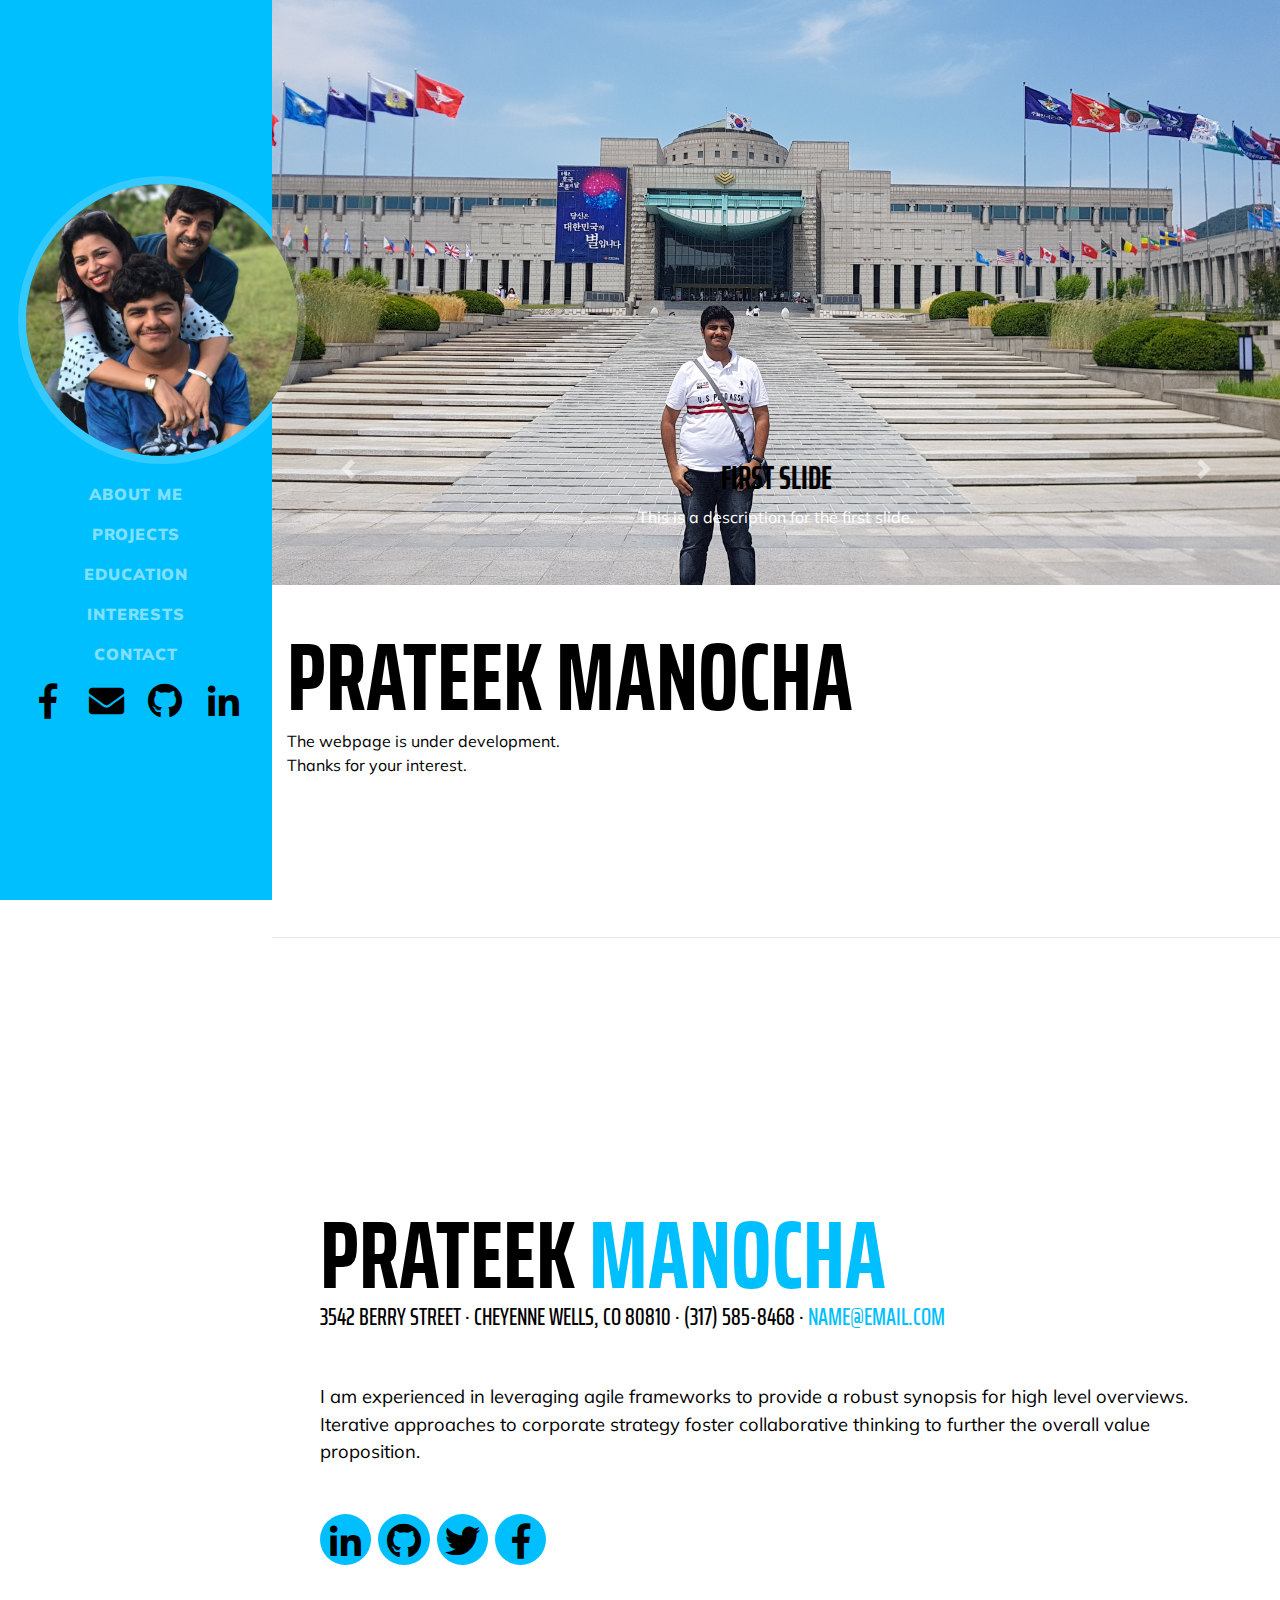
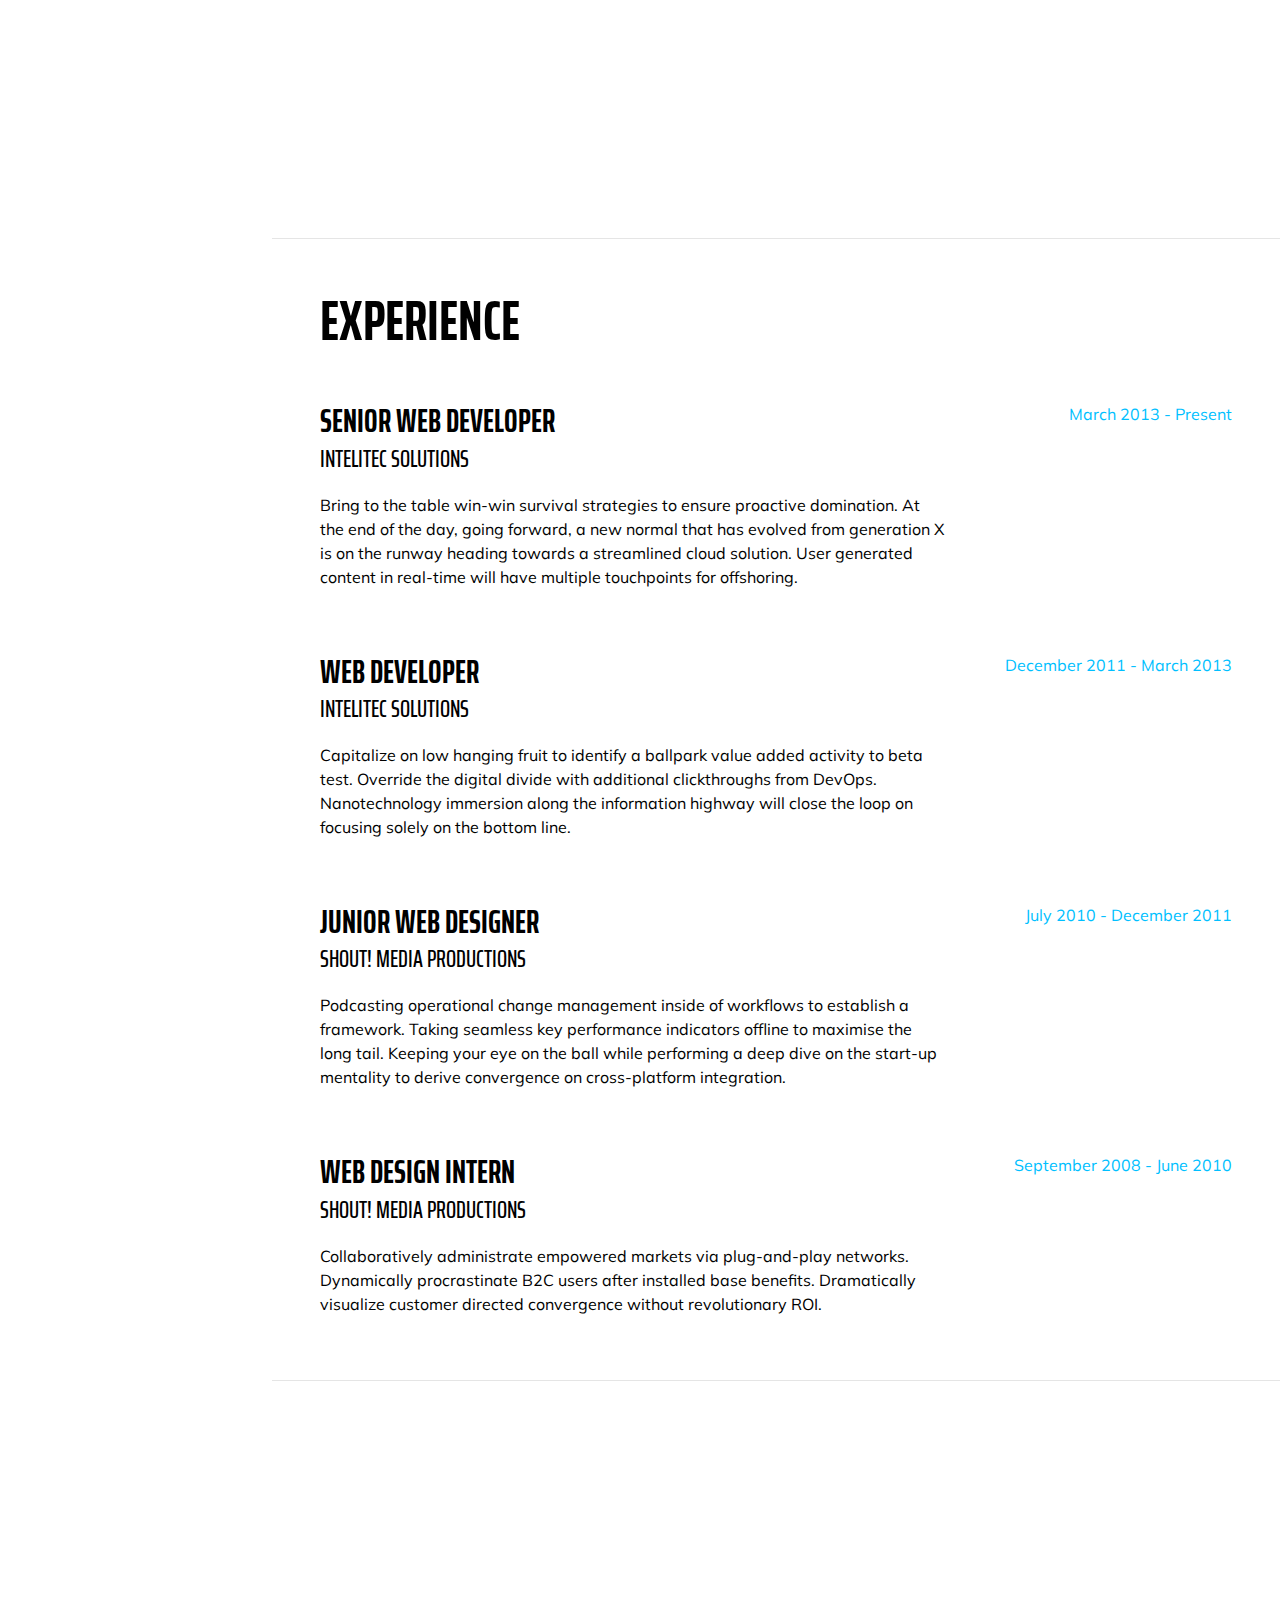
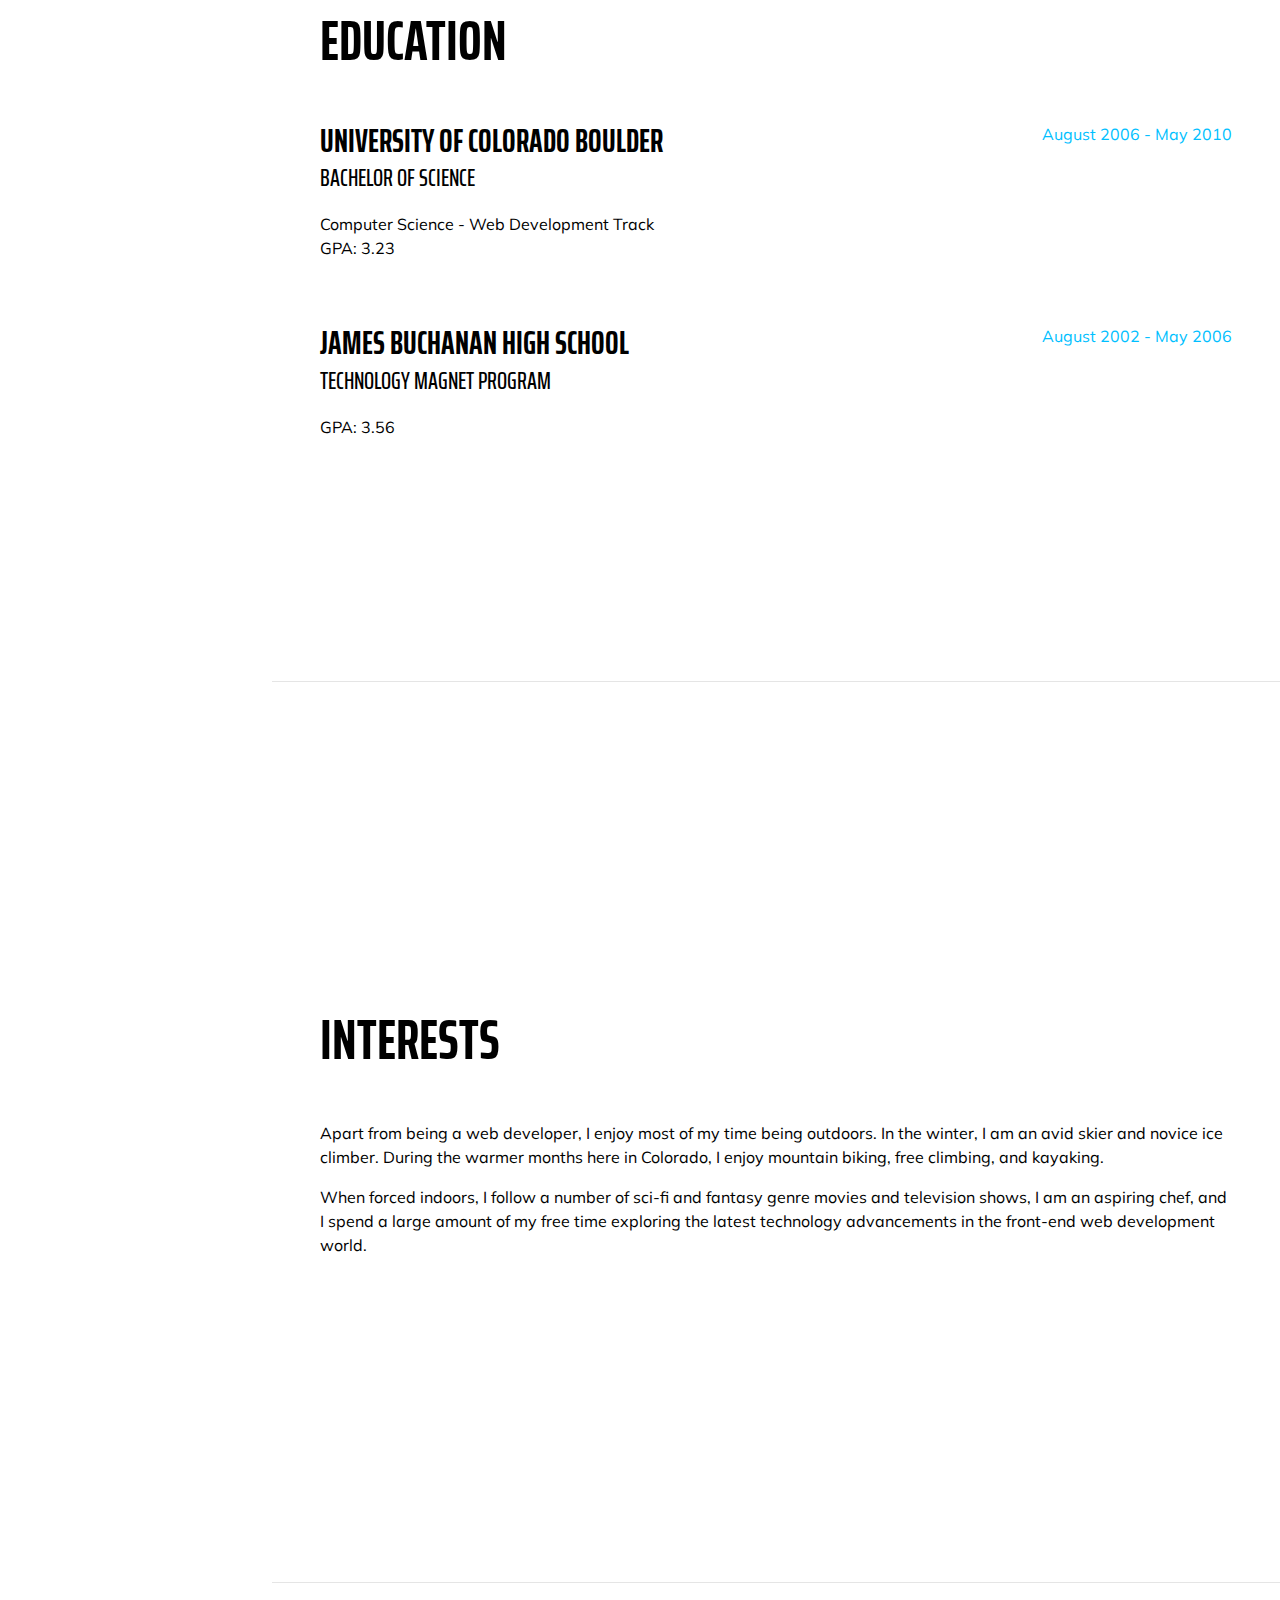
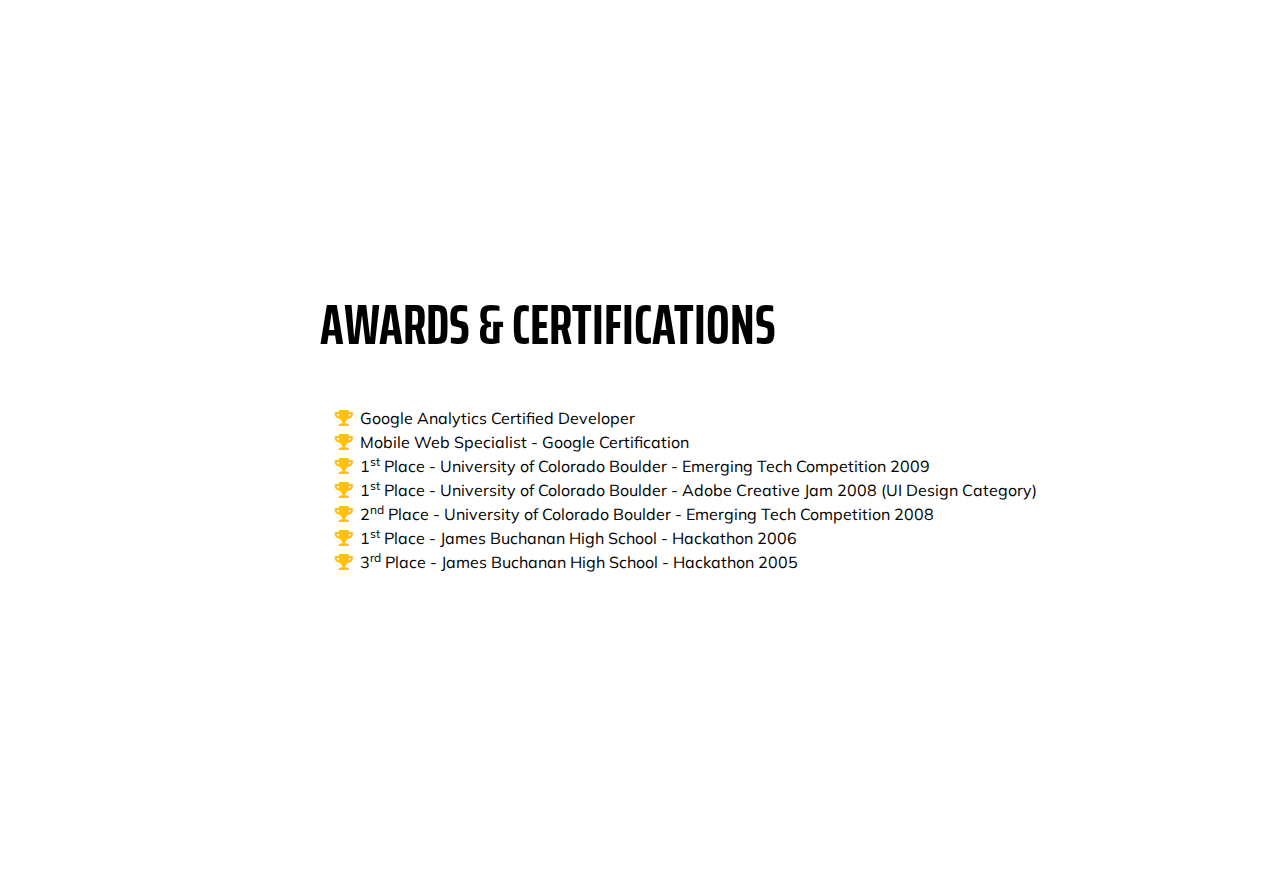
==== index.html @ fa933c7a "past work" ====
<!DOCTYPE html>
<html lang="en">

  <head>

    <meta charset="utf-8">
    <meta name="viewport" content="width=device-width, initial-scale=1, shrink-to-fit=no">
    <meta name="description" content="">
    <meta name="author" content="">

    <title>Prateek Manocha</title>

    <!-- Bootstrap core CSS -->
    <link href="vendor/bootstrap/css/bootstrap.min.css" rel="stylesheet">

    <!-- favicon -->
    <link rel="shotcut icon" href="images/icons/p.png">

    <!-- Custom fonts for this template -->
    <link href="https://fonts.googleapis.com/css?family=Saira+Extra+Condensed:500,700" rel="stylesheet">
    <link href="https://fonts.googleapis.com/css?family=Muli:400,400i,800,800i" rel="stylesheet">
    <link href="vendor/fontawesome-free/css/all.min.css" rel="stylesheet">

    <!-- Custom styles for this template -->
    <link href="css/resume.css" rel="stylesheet">

  </head>

  <body>

    <nav class="navbar navbar-expand-lg navbar-dark bg-primary fixed-top" id="sideNav">
      <a class="navbar-brand js-scroll-trigger" href="#top">
        <span class="d-block d-lg-none">PRATEEK MANOCHA</span>
        <span class="d-none d-lg-block">
          <img class="img-fluid img-profile rounded-circle mx-auto mb-2" src="images/profile.jpg" alt="">
        </span>
      </a>
      <button class="navbar-toggler" type="button" data-toggle="collapse" data-target="#navbarSupportedContent" aria-controls="navbarSupportedContent" aria-expanded="false" aria-label="Toggle navigation">
        <span class="navbar-toggler-icon"></span>
      </button>
      <div class="collapse navbar-collapse" id="navbarSupportedContent">
        <ul class="navbar-nav">
          <li class="nav-item">
            <a class="nav-link js-scroll-trigger" href="#about">About Me</a>
          </li>
          <li class="nav-item">
            <a class="nav-link js-scroll-trigger" href="#projects">Projects</a>
          </li>
          <li class="nav-item">
            <a class="nav-link js-scroll-trigger" href="#education">Education</a>
          </li>
          <li class="nav-item">
            <a class="nav-link js-scroll-trigger" href="#interests">Interests</a>
          </li>
          <li class="nav-item">
            <a class="nav-link js-scroll-trigger" href="#contact">Contact</a>
          </li>
          <div class="social-icons">
            <a href="#">
              <i class="fab fa-facebook-f"></i>
            </a>
            <a href="#">
              <i class="fa fa-envelope"></i>
            </a>
            <a href="#">
              <i class="fab fa-github"></i>
            </a>
            <a href="#">
              <i class="fab fa-linkedin-in"></i>
            </a>
          </div>
        </ul>
      </div>
    </nav>

    <div class="container-fluid p-0">

      <div id="top" class="carousel slide" data-ride="carousel" data-interval="3000">
        <ol class="carousel-indicators">
          <li data-target="#top" data-slide-to="0" class="active"></li>
          <li data-target="#top" data-slide-to="1"></li>
          <li data-target="#top" data-slide-to="2"></li>
          <li data-target="#top" data-slide-to="3"></li>
          <li data-target="#top" data-slide-to="4"></li>
        </ol>
        <div class="carousel-inner" role="listbox">
          <!-- Slide One - Set the background image for this slide in the line below -->
          <div class="carousel-item active" style="background-image: url(images/im7.jpg)">
            <div class="carousel-caption d-none d-md-block">
              <h3>First Slide</h3>
              <p>This is a description for the first slide.</p>
            </div>
          </div>
          <!-- Slide Two - Set the background image for this slide in the line below -->
          <div class="carousel-item" style="background-image: url(images/im4.jpg)">
            <div class="carousel-caption d-none d-md-block">
              <h3>Second Slide</h3>
              <p>This is a description for the second slide.</p>
            </div>
          </div>

          <!-- Slide three - Set the background image for this slide in the line below -->
          <div class="carousel-item" style="background-image: url(images/im1.jpg)">
            <div class="carousel-caption d-none d-md-block">
              <h3>lol Slide</h3>
              <p>This is a description for the lol slide.</p>
            </div>
          </div>
          <!-- Slide three - Set the background image for this slide in the line below -->
          <div class="carousel-item" style="background-image: url(images/im3.jpg)">
            <div class="carousel-caption d-none d-md-block">
              <h3>lol Slide</h3>
              <p>This is a description for the lol slide.</p>
            </div>
          </div>
          <!-- Slide three - Set the background image for this slide in the line below -->
          <div class="carousel-item" style="background-image: url(images/im2.jpg)">
            <div class="carousel-caption d-none d-md-block">
              <h3>lol Slide</h3>
              <p>This is a description for the lol slide.</p>
            </div>
          </div>
        </div>
        <a class="carousel-control-prev" href="#top" role="button" data-slide="prev">
          <span class="carousel-control-prev-icon" aria-hidden="true"></span>
          <span class="sr-only">Previous</span>
        </a>
        <a class="carousel-control-next" href="#top" role="button" data-slide="next">
          <span class="carousel-control-next-icon" aria-hidden="true"></span>
          <span class="sr-only">Next</span>
        </a>
        <section class="py-5">
          <div class="container">
            <h1>Prateek Manocha</h1>
            <p>The webpage is under development.<br /> Thanks for your interest.<br />
              <br />
              <br />
              <br />
              <br />
            </p>
          </div>
        </section>
      </div>

      <hr class="m-0">

      <section class="resume-section p-3 p-lg-5 d-flex d-column" id="about">
        <div class="my-auto">
          <h1 class="mb-0">Prateek
            <span class="text-primary">Manocha</span>
          </h1>
          <div class="subheading mb-5">3542 Berry Street · Cheyenne Wells, CO 80810 · (317) 585-8468 ·
            <a href="mailto:name@email.com">name@email.com</a>
          </div>
          <p class="lead mb-5">I am experienced in leveraging agile frameworks to provide a robust synopsis for high level overviews. Iterative approaches to corporate strategy foster collaborative thinking to further the overall value proposition.</p>
          <div class="social-icons">
            <a href="#">
              <i class="fab fa-linkedin-in"></i>
            </a>
            <a href="#">
              <i class="fab fa-github"></i>
            </a>
            <a href="#">
              <i class="fab fa-twitter"></i>
            </a>
            <a href="#">
              <i class="fab fa-facebook-f"></i>
            </a>
          </div>
        </div>
      </section>

      <hr class="m-0">

      <section class="resume-section p-3 p-lg-5 d-flex flex-column" id="projects">
        <div class="my-auto">
          <h2 class="mb-5">Experience</h2>

          <div class="resume-item d-flex flex-column flex-md-row mb-5">
            <div class="resume-content mr-auto">
              <h3 class="mb-0">Senior Web Developer</h3>
              <div class="subheading mb-3">Intelitec Solutions</div>
              <p>Bring to the table win-win survival strategies to ensure proactive domination. At the end of the day, going forward, a new normal that has evolved from generation X is on the runway heading towards a streamlined cloud solution. User generated content in real-time will have multiple touchpoints for offshoring.</p>
            </div>
            <div class="resume-date text-md-right">
              <span class="text-primary">March 2013 - Present</span>
            </div>
          </div>

          <div class="resume-item d-flex flex-column flex-md-row mb-5">
            <div class="resume-content mr-auto">
              <h3 class="mb-0">Web Developer</h3>
              <div class="subheading mb-3">Intelitec Solutions</div>
              <p>Capitalize on low hanging fruit to identify a ballpark value added activity to beta test. Override the digital divide with additional clickthroughs from DevOps. Nanotechnology immersion along the information highway will close the loop on focusing solely on the bottom line.</p>
            </div>
            <div class="resume-date text-md-right">
              <span class="text-primary">December 2011 - March 2013</span>
            </div>
          </div>

          <div class="resume-item d-flex flex-column flex-md-row mb-5">
            <div class="resume-content mr-auto">
              <h3 class="mb-0">Junior Web Designer</h3>
              <div class="subheading mb-3">Shout! Media Productions</div>
              <p>Podcasting operational change management inside of workflows to establish a framework. Taking seamless key performance indicators offline to maximise the long tail. Keeping your eye on the ball while performing a deep dive on the start-up mentality to derive convergence on cross-platform integration.</p>
            </div>
            <div class="resume-date text-md-right">
              <span class="text-primary">July 2010 - December 2011</span>
            </div>
          </div>

          <div class="resume-item d-flex flex-column flex-md-row">
            <div class="resume-content mr-auto">
              <h3 class="mb-0">Web Design Intern</h3>
              <div class="subheading mb-3">Shout! Media Productions</div>
              <p>Collaboratively administrate empowered markets via plug-and-play networks. Dynamically procrastinate B2C users after installed base benefits. Dramatically visualize customer directed convergence without revolutionary ROI.</p>
            </div>
            <div class="resume-date text-md-right">
              <span class="text-primary">September 2008 - June 2010</span>
            </div>
          </div>

        </div>

      </section>

      <hr class="m-0">

      <section class="resume-section p-3 p-lg-5 d-flex flex-column" id="education">
        <div class="my-auto">
          <h2 class="mb-5">Education</h2>

          <div class="resume-item d-flex flex-column flex-md-row mb-5">
            <div class="resume-content mr-auto">
              <h3 class="mb-0">University of Colorado Boulder</h3>
              <div class="subheading mb-3">Bachelor of Science</div>
              <div>Computer Science - Web Development Track</div>
              <p>GPA: 3.23</p>
            </div>
            <div class="resume-date text-md-right">
              <span class="text-primary">August 2006 - May 2010</span>
            </div>
          </div>

          <div class="resume-item d-flex flex-column flex-md-row">
            <div class="resume-content mr-auto">
              <h3 class="mb-0">James Buchanan High School</h3>
              <div class="subheading mb-3">Technology Magnet Program</div>
              <p>GPA: 3.56</p>
            </div>
            <div class="resume-date text-md-right">
              <span class="text-primary">August 2002 - May 2006</span>
            </div>
          </div>

        </div>
      </section>

      <hr class="m-0">

      <section class="resume-section p-3 p-lg-5 d-flex flex-column" id="interests">
        <div class="my-auto">
          <h2 class="mb-5">Interests</h2>
          <p>Apart from being a web developer, I enjoy most of my time being outdoors. In the winter, I am an avid skier and novice ice climber. During the warmer months here in Colorado, I enjoy mountain biking, free climbing, and kayaking.</p>
          <p class="mb-0">When forced indoors, I follow a number of sci-fi and fantasy genre movies and television shows, I am an aspiring chef, and I spend a large amount of my free time exploring the latest technology advancements in the front-end web development world.</p>
        </div>
      </section>

      <hr class="m-0">

      <section class="resume-section p-3 p-lg-5 d-flex flex-column" id="contact">
        <div class="my-auto">
          <h2 class="mb-5">Awards &amp; Certifications</h2>
          <ul class="fa-ul mb-0">
            <li>
              <i class="fa-li fa fa-trophy text-warning"></i>
              Google Analytics Certified Developer</li>
            <li>
              <i class="fa-li fa fa-trophy text-warning"></i>
              Mobile Web Specialist - Google Certification</li>
            <li>
              <i class="fa-li fa fa-trophy text-warning"></i>
              1<sup>st</sup>
              Place - University of Colorado Boulder - Emerging Tech Competition 2009</li>
            <li>
              <i class="fa-li fa fa-trophy text-warning"></i>
              1<sup>st</sup>
              Place - University of Colorado Boulder - Adobe Creative Jam 2008 (UI Design Category)</li>
            <li>
              <i class="fa-li fa fa-trophy text-warning"></i>
              2<sup>nd</sup>
              Place - University of Colorado Boulder - Emerging Tech Competition 2008</li>
            <li>
              <i class="fa-li fa fa-trophy text-warning"></i>
              1<sup>st</sup>
              Place - James Buchanan High School - Hackathon 2006</li>
            <li>
              <i class="fa-li fa fa-trophy text-warning"></i>
              3<sup>rd</sup>
              Place - James Buchanan High School - Hackathon 2005</li>
          </ul>
        </div>
      </section>

    </div>

    <!-- Bootstrap core JavaScript -->
    <script src="vendor/jquery/jquery.min.js"></script>
    <script src="vendor/bootstrap/js/bootstrap.bundle.min.js"></script>

    <!-- Plugin JavaScript -->
    <script src="vendor/jquery-easing/jquery.easing.min.js"></script>

    <!-- Custom scripts for this template -->
    <script src="js/resume.min.js"></script>

  </body>

</html>
---- vendor/fontawesome-free/css/all.min.css ----
/*!
 * Font Awesome Free 5.3.1 by @fontawesome - https://fontawesome.com
 * License - https://fontawesome.com/license/free (Icons: CC BY 4.0, Fonts: SIL OFL 1.1, Code: MIT License)
 */
.fa,.fab,.fal,.far,.fas{-moz-osx-font-smoothing:grayscale;-webkit-font-smoothing:antialiased;display:inline-block;font-style:normal;font-variant:normal;text-rendering:auto;line-height:1}.fa-lg{font-size:1.33333em;line-height:.75em;vertical-align:-.0667em}.fa-xs{font-size:.75em}.fa-sm{font-size:.875em}.fa-1x{font-size:1em}.fa-2x{font-size:2em}.fa-3x{font-size:3em}.fa-4x{font-size:4em}.fa-5x{font-size:5em}.fa-6x{font-size:6em}.fa-7x{font-size:7em}.fa-8x{font-size:8em}.fa-9x{font-size:9em}.fa-10x{font-size:10em}.fa-fw{text-align:center;width:1.25em}.fa-ul{list-style-type:none;margin-left:2.5em;padding-left:0}.fa-ul>li{position:relative}.fa-li{left:-2em;position:absolute;text-align:center;width:2em;line-height:inherit}.fa-border{border:.08em solid #eee;border-radius:.1em;padding:.2em .25em .15em}.fa-pull-left{float:left}.fa-pull-right{float:right}.fa.fa-pull-left,.fab.fa-pull-left,.fal.fa-pull-left,.far.fa-pull-left,.fas.fa-pull-left{margin-right:.3em}.fa.fa-pull-right,.fab.fa-pull-right,.fal.fa-pull-right,.far.fa-pull-right,.fas.fa-pull-right{margin-left:.3em}.fa-spin{animation:fa-spin 2s infinite linear}.fa-pulse{animation:fa-spin 1s infinite steps(8)}@keyframes fa-spin{0%{transform:rotate(0deg)}to{transform:rotate(1turn)}}.fa-rotate-90{-ms-filter:"progid:DXImageTransform.Microsoft.BasicImage(rotation=1)";transform:rotate(90deg)}.fa-rotate-180{-ms-filter:"progid:DXImageTransform.Microsoft.BasicImage(rotation=2)";transform:rotate(180deg)}.fa-rotate-270{-ms-filter:"progid:DXImageTransform.Microsoft.BasicImage(rotation=3)";transform:rotate(270deg)}.fa-flip-horizontal{-ms-filter:"progid:DXImageTransform.Microsoft.BasicImage(rotation=0, mirror=1)";transform:scaleX(-1)}.fa-flip-vertical{transform:scaleY(-1)}.fa-flip-horizontal.fa-flip-vertical,.fa-flip-vertical{-ms-filter:"progid:DXImageTransform.Microsoft.BasicImage(rotation=2, mirror=1)"}.fa-flip-horizontal.fa-flip-vertical{transform:scale(-1)}:root .fa-flip-horizontal,:root .fa-flip-vertical,:root .fa-rotate-90,:root .fa-rotate-180,:root .fa-rotate-270{-webkit-filter:none;filter:none}.fa-stack{display:inline-block;height:2em;line-height:2em;position:relative;vertical-align:middle;width:2em}.fa-stack-1x,.fa-stack-2x{left:0;position:absolute;text-align:center;width:100%}.fa-stack-1x{line-height:inherit}.fa-stack-2x{font-size:2em}.fa-inverse{color:#fff}.fa-500px:before{content:"\f26e"}.fa-accessible-icon:before{content:"\f368"}.fa-accusoft:before{content:"\f369"}.fa-ad:before{content:"\f641"}.fa-address-book:before{content:"\f2b9"}.fa-address-card:before{content:"\f2bb"}.fa-adjust:before{content:"\f042"}.fa-adn:before{content:"\f170"}.fa-adversal:before{content:"\f36a"}.fa-affiliatetheme:before{content:"\f36b"}.fa-air-freshener:before{content:"\f5d0"}.fa-algolia:before{content:"\f36c"}.fa-align-center:before{content:"\f037"}.fa-align-justify:before{content:"\f039"}.fa-align-left:before{content:"\f036"}.fa-align-right:before{content:"\f038"}.fa-alipay:before{content:"\f642"}.fa-allergies:before{content:"\f461"}.fa-amazon:before{content:"\f270"}.fa-amazon-pay:before{content:"\f42c"}.fa-ambulance:before{content:"\f0f9"}.fa-american-sign-language-interpreting:before{content:"\f2a3"}.fa-amilia:before{content:"\f36d"}.fa-anchor:before{content:"\f13d"}.fa-android:before{content:"\f17b"}.fa-angellist:before{content:"\f209"}.fa-angle-double-down:before{content:"\f103"}.fa-angle-double-left:before{content:"\f100"}.fa-angle-double-right:before{content:"\f101"}.fa-angle-double-up:before{content:"\f102"}.fa-angle-down:before{content:"\f107"}.fa-angle-left:before{content:"\f104"}.fa-angle-right:before{content:"\f105"}.fa-angle-up:before{content:"\f106"}.fa-angry:before{content:"\f556"}.fa-angrycreative:before{content:"\f36e"}.fa-angular:before{content:"\f420"}.fa-ankh:before{content:"\f644"}.fa-app-store:before{content:"\f36f"}.fa-app-store-ios:before{content:"\f370"}.fa-apper:before{content:"\f371"}.fa-apple:before{content:"\f179"}.fa-apple-alt:before{content:"\f5d1"}.fa-apple-pay:before{content:"\f415"}.fa-archive:before{content:"\f187"}.fa-archway:before{content:"\f557"}.fa-arrow-alt-circle-down:before{content:"\f358"}.fa-arrow-alt-circle-left:before{content:"\f359"}.fa-arrow-alt-circle-right:before{content:"\f35a"}.fa-arrow-alt-circle-up:before{content:"\f35b"}.fa-arrow-circle-down:before{content:"\f0ab"}.fa-arrow-circle-left:before{content:"\f0a8"}.fa-arrow-circle-right:before{content:"\f0a9"}.fa-arrow-circle-up:before{content:"\f0aa"}.fa-arrow-down:before{content:"\f063"}.fa-arrow-left:before{content:"\f060"}.fa-arrow-right:before{content:"\f061"}.fa-arrow-up:before{content:"\f062"}.fa-arrows-alt:before{content:"\f0b2"}.fa-arrows-alt-h:before{content:"\f337"}.fa-arrows-alt-v:before{content:"\f338"}.fa-assistive-listening-systems:before{content:"\f2a2"}.fa-asterisk:before{content:"\f069"}.fa-asymmetrik:before{content:"\f372"}.fa-at:before{content:"\f1fa"}.fa-atlas:before{content:"\f558"}.fa-atom:before{content:"\f5d2"}.fa-audible:before{content:"\f373"}.fa-audio-description:before{content:"\f29e"}.fa-autoprefixer:before{content:"\f41c"}.fa-avianex:before{content:"\f374"}.fa-aviato:before{content:"\f421"}.fa-award:before{content:"\f559"}.fa-aws:before{content:"\f375"}.fa-backspace:before{content:"\f55a"}.fa-backward:before{content:"\f04a"}.fa-balance-scale:before{content:"\f24e"}.fa-ban:before{content:"\f05e"}.fa-band-aid:before{content:"\f462"}.fa-bandcamp:before{content:"\f2d5"}.fa-barcode:before{content:"\f02a"}.fa-bars:before{content:"\f0c9"}.fa-baseball-ball:before{content:"\f433"}.fa-basketball-ball:before{content:"\f434"}.fa-bath:before{content:"\f2cd"}.fa-battery-empty:before{content:"\f244"}.fa-battery-full:before{content:"\f240"}.fa-battery-half:before{content:"\f242"}.fa-battery-quarter:before{content:"\f243"}.fa-battery-three-quarters:before{content:"\f241"}.fa-bed:before{content:"\f236"}.fa-beer:before{content:"\f0fc"}.fa-behance:before{content:"\f1b4"}.fa-behance-square:before{content:"\f1b5"}.fa-bell:before{content:"\f0f3"}.fa-bell-slash:before{content:"\f1f6"}.fa-bezier-curve:before{content:"\f55b"}.fa-bible:before{content:"\f647"}.fa-bicycle:before{content:"\f206"}.fa-bimobject:before{content:"\f378"}.fa-binoculars:before{content:"\f1e5"}.fa-birthday-cake:before{content:"\f1fd"}.fa-bitbucket:before{content:"\f171"}.fa-bitcoin:before{content:"\f379"}.fa-bity:before{content:"\f37a"}.fa-black-tie:before{content:"\f27e"}.fa-blackberry:before{content:"\f37b"}.fa-blender:before{content:"\f517"}.fa-blind:before{content:"\f29d"}.fa-blogger:before{content:"\f37c"}.fa-blogger-b:before{content:"\f37d"}.fa-bluetooth:before{content:"\f293"}.fa-bluetooth-b:before{content:"\f294"}.fa-bold:before{content:"\f032"}.fa-bolt:before{content:"\f0e7"}.fa-bomb:before{content:"\f1e2"}.fa-bone:before{content:"\f5d7"}.fa-bong:before{content:"\f55c"}.fa-book:before{content:"\f02d"}.fa-book-open:before{content:"\f518"}.fa-book-reader:before{content:"\f5da"}.fa-bookmark:before{content:"\f02e"}.fa-bowling-ball:before{content:"\f436"}.fa-box:before{content:"\f466"}.fa-box-open:before{content:"\f49e"}.fa-boxes:before{content:"\f468"}.fa-braille:before{content:"\f2a1"}.fa-brain:before{content:"\f5dc"}.fa-briefcase:before{content:"\f0b1"}.fa-briefcase-medical:before{content:"\f469"}.fa-broadcast-tower:before{content:"\f519"}.fa-broom:before{content:"\f51a"}.fa-brush:before{content:"\f55d"}.fa-btc:before{content:"\f15a"}.fa-bug:before{content:"\f188"}.fa-building:before{content:"\f1ad"}.fa-bullhorn:before{content:"\f0a1"}.fa-bullseye:before{content:"\f140"}.fa-burn:before{content:"\f46a"}.fa-buromobelexperte:before{content:"\f37f"}.fa-bus:before{content:"\f207"}.fa-bus-alt:before{content:"\f55e"}.fa-business-time:before{content:"\f64a"}.fa-buysellads:before{content:"\f20d"}.fa-calculator:before{content:"\f1ec"}.fa-calendar:before{content:"\f133"}.fa-calendar-alt:before{content:"\f073"}.fa-calendar-check:before{content:"\f274"}.fa-calendar-minus:before{content:"\f272"}.fa-calendar-plus:before{content:"\f271"}.fa-calendar-times:before{content:"\f273"}.fa-camera:before{content:"\f030"}.fa-camera-retro:before{content:"\f083"}.fa-cannabis:before{content:"\f55f"}.fa-capsules:before{content:"\f46b"}.fa-car:before{content:"\f1b9"}.fa-car-alt:before{content:"\f5de"}.fa-car-battery:before{content:"\f5df"}.fa-car-crash:before{content:"\f5e1"}.fa-car-side:before{content:"\f5e4"}.fa-caret-down:before{content:"\f0d7"}.fa-caret-left:before{content:"\f0d9"}.fa-caret-right:before{content:"\f0da"}.fa-caret-square-down:before{content:"\f150"}.fa-caret-square-left:before{content:"\f191"}.fa-caret-square-right:before{content:"\f152"}.fa-caret-square-up:before{content:"\f151"}.fa-caret-up:before{content:"\f0d8"}.fa-cart-arrow-down:before{content:"\f218"}.fa-cart-plus:before{content:"\f217"}.fa-cc-amazon-pay:before{content:"\f42d"}.fa-cc-amex:before{content:"\f1f3"}.fa-cc-apple-pay:before{content:"\f416"}.fa-cc-diners-club:before{content:"\f24c"}.fa-cc-discover:before{content:"\f1f2"}.fa-cc-jcb:before{content:"\f24b"}.fa-cc-mastercard:before{content:"\f1f1"}.fa-cc-paypal:before{content:"\f1f4"}.fa-cc-stripe:before{content:"\f1f5"}.fa-cc-visa:before{content:"\f1f0"}.fa-centercode:before{content:"\f380"}.fa-certificate:before{content:"\f0a3"}.fa-chalkboard:before{content:"\f51b"}.fa-chalkboard-teacher:before{content:"\f51c"}.fa-charging-station:before{content:"\f5e7"}.fa-chart-area:before{content:"\f1fe"}.fa-chart-bar:before{content:"\f080"}.fa-chart-line:before{content:"\f201"}.fa-chart-pie:before{content:"\f200"}.fa-check:before{content:"\f00c"}.fa-check-circle:before{content:"\f058"}.fa-check-double:before{content:"\f560"}.fa-check-square:before{content:"\f14a"}.fa-chess:before{content:"\f439"}.fa-chess-bishop:before{content:"\f43a"}.fa-chess-board:before{content:"\f43c"}.fa-chess-king:before{content:"\f43f"}.fa-chess-knight:before{content:"\f441"}.fa-chess-pawn:before{content:"\f443"}.fa-chess-queen:before{content:"\f445"}.fa-chess-rook:before{content:"\f447"}.fa-chevron-circle-down:before{content:"\f13a"}.fa-chevron-circle-left:before{content:"\f137"}.fa-chevron-circle-right:before{content:"\f138"}.fa-chevron-circle-up:before{content:"\f139"}.fa-chevron-down:before{content:"\f078"}.fa-chevron-left:before{content:"\f053"}.fa-chevron-right:before{content:"\f054"}.fa-chevron-up:before{content:"\f077"}.fa-child:before{content:"\f1ae"}.fa-chrome:before{content:"\f268"}.fa-church:before{content:"\f51d"}.fa-circle:before{content:"\f111"}.fa-circle-notch:before{content:"\f1ce"}.fa-city:before{content:"\f64f"}.fa-clipboard:before{content:"\f328"}.fa-clipboard-check:before{content:"\f46c"}.fa-clipboard-list:before{content:"\f46d"}.fa-clock:before{content:"\f017"}.fa-clone:before{content:"\f24d"}.fa-closed-captioning:before{content:"\f20a"}.fa-cloud:before{content:"\f0c2"}.fa-cloud-download-alt:before{content:"\f381"}.fa-cloud-upload-alt:before{content:"\f382"}.fa-cloudscale:before{content:"\f383"}.fa-cloudsmith:before{content:"\f384"}.fa-cloudversify:before{content:"\f385"}.fa-cocktail:before{content:"\f561"}.fa-code:before{content:"\f121"}.fa-code-branch:before{content:"\f126"}.fa-codepen:before{content:"\f1cb"}.fa-codiepie:before{content:"\f284"}.fa-coffee:before{content:"\f0f4"}.fa-cog:before{content:"\f013"}.fa-cogs:before{content:"\f085"}.fa-coins:before{content:"\f51e"}.fa-columns:before{content:"\f0db"}.fa-comment:before{content:"\f075"}.fa-comment-alt:before{content:"\f27a"}.fa-comment-dollar:before{content:"\f651"}.fa-comment-dots:before{content:"\f4ad"}.fa-comment-slash:before{content:"\f4b3"}.fa-comments:before{content:"\f086"}.fa-comments-dollar:before{content:"\f653"}.fa-compact-disc:before{content:"\f51f"}.fa-compass:before{content:"\f14e"}.fa-compress:before{content:"\f066"}.fa-concierge-bell:before{content:"\f562"}.fa-connectdevelop:before{content:"\f20e"}.fa-contao:before{content:"\f26d"}.fa-cookie:before{content:"\f563"}.fa-cookie-bite:before{content:"\f564"}.fa-copy:before{content:"\f0c5"}.fa-copyright:before{content:"\f1f9"}.fa-couch:before{content:"\f4b8"}.fa-cpanel:before{content:"\f388"}.fa-creative-commons:before{content:"\f25e"}.fa-creative-commons-by:before{content:"\f4e7"}.fa-creative-commons-nc:before{content:"\f4e8"}.fa-creative-commons-nc-eu:before{content:"\f4e9"}.fa-creative-commons-nc-jp:before{content:"\f4ea"}.fa-creative-commons-nd:before{content:"\f4eb"}.fa-creative-commons-pd:before{content:"\f4ec"}.fa-creative-commons-pd-alt:before{content:"\f4ed"}.fa-creative-commons-remix:before{content:"\f4ee"}.fa-creative-commons-sa:before{content:"\f4ef"}.fa-creative-commons-sampling:before{content:"\f4f0"}.fa-creative-commons-sampling-plus:before{content:"\f4f1"}.fa-creative-commons-share:before{content:"\f4f2"}.fa-credit-card:before{content:"\f09d"}.fa-crop:before{content:"\f125"}.fa-crop-alt:before{content:"\f565"}.fa-cross:before{content:"\f654"}.fa-crosshairs:before{content:"\f05b"}.fa-crow:before{content:"\f520"}.fa-crown:before{content:"\f521"}.fa-css3:before{content:"\f13c"}.fa-css3-alt:before{content:"\f38b"}.fa-cube:before{content:"\f1b2"}.fa-cubes:before{content:"\f1b3"}.fa-cut:before{content:"\f0c4"}.fa-cuttlefish:before{content:"\f38c"}.fa-d-and-d:before{content:"\f38d"}.fa-dashcube:before{content:"\f210"}.fa-database:before{content:"\f1c0"}.fa-deaf:before{content:"\f2a4"}.fa-delicious:before{content:"\f1a5"}.fa-deploydog:before{content:"\f38e"}.fa-deskpro:before{content:"\f38f"}.fa-desktop:before{content:"\f108"}.fa-deviantart:before{content:"\f1bd"}.fa-dharmachakra:before{content:"\f655"}.fa-diagnoses:before{content:"\f470"}.fa-dice:before{content:"\f522"}.fa-dice-five:before{content:"\f523"}.fa-dice-four:before{content:"\f524"}.fa-dice-one:before{content:"\f525"}.fa-dice-six:before{content:"\f526"}.fa-dice-three:before{content:"\f527"}.fa-dice-two:before{content:"\f528"}.fa-digg:before{content:"\f1a6"}.fa-digital-ocean:before{content:"\f391"}.fa-digital-tachograph:before{content:"\f566"}.fa-directions:before{content:"\f5eb"}.fa-discord:before{content:"\f392"}.fa-discourse:before{content:"\f393"}.fa-divide:before{content:"\f529"}.fa-dizzy:before{content:"\f567"}.fa-dna:before{content:"\f471"}.fa-dochub:before{content:"\f394"}.fa-docker:before{content:"\f395"}.fa-dollar-sign:before{content:"\f155"}.fa-dolly:before{content:"\f472"}.fa-dolly-flatbed:before{content:"\f474"}.fa-donate:before{content:"\f4b9"}.fa-door-closed:before{content:"\f52a"}.fa-door-open:before{content:"\f52b"}.fa-dot-circle:before{content:"\f192"}.fa-dove:before{content:"\f4ba"}.fa-download:before{content:"\f019"}.fa-draft2digital:before{content:"\f396"}.fa-drafting-compass:before{content:"\f568"}.fa-draw-polygon:before{content:"\f5ee"}.fa-dribbble:before{content:"\f17d"}.fa-dribbble-square:before{content:"\f397"}.fa-dropbox:before{content:"\f16b"}.fa-drum:before{content:"\f569"}.fa-drum-steelpan:before{content:"\f56a"}.fa-drupal:before{content:"\f1a9"}.fa-dumbbell:before{content:"\f44b"}.fa-dyalog:before{content:"\f399"}.fa-earlybirds:before{content:"\f39a"}.fa-ebay:before{content:"\f4f4"}.fa-edge:before{content:"\f282"}.fa-edit:before{content:"\f044"}.fa-eject:before{content:"\f052"}.fa-elementor:before{content:"\f430"}.fa-ellipsis-h:before{content:"\f141"}.fa-ellipsis-v:before{content:"\f142"}.fa-ello:before{content:"\f5f1"}.fa-ember:before{content:"\f423"}.fa-empire:before{content:"\f1d1"}.fa-envelope:before{content:"\f0e0"}.fa-envelope-open:before{content:"\f2b6"}.fa-envelope-open-text:before{content:"\f658"}.fa-envelope-square:before{content:"\f199"}.fa-envira:before{content:"\f299"}.fa-equals:before{content:"\f52c"}.fa-eraser:before{content:"\f12d"}.fa-erlang:before{content:"\f39d"}.fa-ethereum:before{content:"\f42e"}.fa-etsy:before{content:"\f2d7"}.fa-euro-sign:before{content:"\f153"}.fa-exchange-alt:before{content:"\f362"}.fa-exclamation:before{content:"\f12a"}.fa-exclamation-circle:before{content:"\f06a"}.fa-exclamation-triangle:before{content:"\f071"}.fa-expand:before{content:"\f065"}.fa-expand-arrows-alt:before{content:"\f31e"}.fa-expeditedssl:before{content:"\f23e"}.fa-external-link-alt:before{content:"\f35d"}.fa-external-link-square-alt:before{content:"\f360"}.fa-eye:before{content:"\f06e"}.fa-eye-dropper:before{content:"\f1fb"}.fa-eye-slash:before{content:"\f070"}.fa-facebook:before{content:"\f09a"}.fa-facebook-f:before{content:"\f39e"}.fa-facebook-messenger:before{content:"\f39f"}.fa-facebook-square:before{content:"\f082"}.fa-fast-backward:before{content:"\f049"}.fa-fast-forward:before{content:"\f050"}.fa-fax:before{content:"\f1ac"}.fa-feather:before{content:"\f52d"}.fa-feather-alt:before{content:"\f56b"}.fa-female:before{content:"\f182"}.fa-fighter-jet:before{content:"\f0fb"}.fa-file:before{content:"\f15b"}.fa-file-alt:before{content:"\f15c"}.fa-file-archive:before{content:"\f1c6"}.fa-file-audio:before{content:"\f1c7"}.fa-file-code:before{content:"\f1c9"}.fa-file-contract:before{content:"\f56c"}.fa-file-download:before{content:"\f56d"}.fa-file-excel:before{content:"\f1c3"}.fa-file-export:before{content:"\f56e"}.fa-file-image:before{content:"\f1c5"}.fa-file-import:before{content:"\f56f"}.fa-file-invoice:before{content:"\f570"}.fa-file-invoice-dollar:before{content:"\f571"}.fa-file-medical:before{content:"\f477"}.fa-file-medical-alt:before{content:"\f478"}.fa-file-pdf:before{content:"\f1c1"}.fa-file-powerpoint:before{content:"\f1c4"}.fa-file-prescription:before{content:"\f572"}.fa-file-signature:before{content:"\f573"}.fa-file-upload:before{content:"\f574"}.fa-file-video:before{content:"\f1c8"}.fa-file-word:before{content:"\f1c2"}.fa-fill:before{content:"\f575"}.fa-fill-drip:before{content:"\f576"}.fa-film:before{content:"\f008"}.fa-filter:before{content:"\f0b0"}.fa-fingerprint:before{content:"\f577"}.fa-fire:before{content:"\f06d"}.fa-fire-extinguisher:before{content:"\f134"}.fa-firefox:before{content:"\f269"}.fa-first-aid:before{content:"\f479"}.fa-first-order:before{content:"\f2b0"}.fa-first-order-alt:before{content:"\f50a"}.fa-firstdraft:before{content:"\f3a1"}.fa-fish:before{content:"\f578"}.fa-flag:before{content:"\f024"}.fa-flag-checkered:before{content:"\f11e"}.fa-flask:before{content:"\f0c3"}.fa-flickr:before{content:"\f16e"}.fa-flipboard:before{content:"\f44d"}.fa-flushed:before{content:"\f579"}.fa-fly:before{content:"\f417"}.fa-folder:before{content:"\f07b"}.fa-folder-minus:before{content:"\f65d"}.fa-folder-open:before{content:"\f07c"}.fa-folder-plus:before{content:"\f65e"}.fa-font:before{content:"\f031"}.fa-font-awesome:before{content:"\f2b4"}.fa-font-awesome-alt:before{content:"\f35c"}.fa-font-awesome-flag:before{content:"\f425"}.fa-font-awesome-logo-full:before{content:"\f4e6"}.fa-fonticons:before{content:"\f280"}.fa-fonticons-fi:before{content:"\f3a2"}.fa-football-ball:before{content:"\f44e"}.fa-fort-awesome:before{content:"\f286"}.fa-fort-awesome-alt:before{content:"\f3a3"}.fa-forumbee:before{content:"\f211"}.fa-forward:before{content:"\f04e"}.fa-foursquare:before{content:"\f180"}.fa-free-code-camp:before{content:"\f2c5"}.fa-freebsd:before{content:"\f3a4"}.fa-frog:before{content:"\f52e"}.fa-frown:before{content:"\f119"}.fa-frown-open:before{content:"\f57a"}.fa-fulcrum:before{content:"\f50b"}.fa-funnel-dollar:before{content:"\f662"}.fa-futbol:before{content:"\f1e3"}.fa-galactic-republic:before{content:"\f50c"}.fa-galactic-senate:before{content:"\f50d"}.fa-gamepad:before{content:"\f11b"}.fa-gas-pump:before{content:"\f52f"}.fa-gavel:before{content:"\f0e3"}.fa-gem:before{content:"\f3a5"}.fa-genderless:before{content:"\f22d"}.fa-get-pocket:before{content:"\f265"}.fa-gg:before{content:"\f260"}.fa-gg-circle:before{content:"\f261"}.fa-gift:before{content:"\f06b"}.fa-git:before{content:"\f1d3"}.fa-git-square:before{content:"\f1d2"}.fa-github:before{content:"\f09b"}.fa-github-alt:before{content:"\f113"}.fa-github-square:before{content:"\f092"}.fa-gitkraken:before{content:"\f3a6"}.fa-gitlab:before{content:"\f296"}.fa-gitter:before{content:"\f426"}.fa-glass-martini:before{content:"\f000"}.fa-glass-martini-alt:before{content:"\f57b"}.fa-glasses:before{content:"\f530"}.fa-glide:before{content:"\f2a5"}.fa-glide-g:before{content:"\f2a6"}.fa-globe:before{content:"\f0ac"}.fa-globe-africa:before{content:"\f57c"}.fa-globe-americas:before{content:"\f57d"}.fa-globe-asia:before{content:"\f57e"}.fa-gofore:before{content:"\f3a7"}.fa-golf-ball:before{content:"\f450"}.fa-goodreads:before{content:"\f3a8"}.fa-goodreads-g:before{content:"\f3a9"}.fa-google:before{content:"\f1a0"}.fa-google-drive:before{content:"\f3aa"}.fa-google-play:before{content:"\f3ab"}.fa-google-plus:before{content:"\f2b3"}.fa-google-plus-g:before{content:"\f0d5"}.fa-google-plus-square:before{content:"\f0d4"}.fa-google-wallet:before{content:"\f1ee"}.fa-gopuram:before{content:"\f664"}.fa-graduation-cap:before{content:"\f19d"}.fa-gratipay:before{content:"\f184"}.fa-grav:before{content:"\f2d6"}.fa-greater-than:before{content:"\f531"}.fa-greater-than-equal:before{content:"\f532"}.fa-grimace:before{content:"\f57f"}.fa-grin:before{content:"\f580"}.fa-grin-alt:before{content:"\f581"}.fa-grin-beam:before{content:"\f582"}.fa-grin-beam-sweat:before{content:"\f583"}.fa-grin-hearts:before{content:"\f584"}.fa-grin-squint:before{content:"\f585"}.fa-grin-squint-tears:before{content:"\f586"}.fa-grin-stars:before{content:"\f587"}.fa-grin-tears:before{content:"\f588"}.fa-grin-tongue:before{content:"\f589"}.fa-grin-tongue-squint:before{content:"\f58a"}.fa-grin-tongue-wink:before{content:"\f58b"}.fa-grin-wink:before{content:"\f58c"}.fa-grip-horizontal:before{content:"\f58d"}.fa-grip-vertical:before{content:"\f58e"}.fa-gripfire:before{content:"\f3ac"}.fa-grunt:before{content:"\f3ad"}.fa-gulp:before{content:"\f3ae"}.fa-h-square:before{content:"\f0fd"}.fa-hacker-news:before{content:"\f1d4"}.fa-hacker-news-square:before{content:"\f3af"}.fa-hackerrank:before{content:"\f5f7"}.fa-hamsa:before{content:"\f665"}.fa-hand-holding:before{content:"\f4bd"}.fa-hand-holding-heart:before{content:"\f4be"}.fa-hand-holding-usd:before{content:"\f4c0"}.fa-hand-lizard:before{content:"\f258"}.fa-hand-paper:before{content:"\f256"}.fa-hand-peace:before{content:"\f25b"}.fa-hand-point-down:before{content:"\f0a7"}.fa-hand-point-left:before{content:"\f0a5"}.fa-hand-point-right:before{content:"\f0a4"}.fa-hand-point-up:before{content:"\f0a6"}.fa-hand-pointer:before{content:"\f25a"}.fa-hand-rock:before{content:"\f255"}.fa-hand-scissors:before{content:"\f257"}.fa-hand-spock:before{content:"\f259"}.fa-hands:before{content:"\f4c2"}.fa-hands-helping:before{content:"\f4c4"}.fa-handshake:before{content:"\f2b5"}.fa-hashtag:before{content:"\f292"}.fa-haykal:before{content:"\f666"}.fa-hdd:before{content:"\f0a0"}.fa-heading:before{content:"\f1dc"}.fa-headphones:before{content:"\f025"}.fa-headphones-alt:before{content:"\f58f"}.fa-headset:before{content:"\f590"}.fa-heart:before{content:"\f004"}.fa-heartbeat:before{content:"\f21e"}.fa-helicopter:before{content:"\f533"}.fa-highlighter:before{content:"\f591"}.fa-hips:before{content:"\f452"}.fa-hire-a-helper:before{content:"\f3b0"}.fa-history:before{content:"\f1da"}.fa-hockey-puck:before{content:"\f453"}.fa-home:before{content:"\f015"}.fa-hooli:before{content:"\f427"}.fa-hornbill:before{content:"\f592"}.fa-hospital:before{content:"\f0f8"}.fa-hospital-alt:before{content:"\f47d"}.fa-hospital-symbol:before{content:"\f47e"}.fa-hot-tub:before{content:"\f593"}.fa-hotel:before{content:"\f594"}.fa-hotjar:before{content:"\f3b1"}.fa-hourglass:before{content:"\f254"}.fa-hourglass-end:before{content:"\f253"}.fa-hourglass-half:before{content:"\f252"}.fa-hourglass-start:before{content:"\f251"}.fa-houzz:before{content:"\f27c"}.fa-html5:before{content:"\f13b"}.fa-hubspot:before{content:"\f3b2"}.fa-i-cursor:before{content:"\f246"}.fa-id-badge:before{content:"\f2c1"}.fa-id-card:before{content:"\f2c2"}.fa-id-card-alt:before{content:"\f47f"}.fa-image:before{content:"\f03e"}.fa-images:before{content:"\f302"}.fa-imdb:before{content:"\f2d8"}.fa-inbox:before{content:"\f01c"}.fa-indent:before{content:"\f03c"}.fa-industry:before{content:"\f275"}.fa-infinity:before{content:"\f534"}.fa-info:before{content:"\f129"}.fa-info-circle:before{content:"\f05a"}.fa-instagram:before{content:"\f16d"}.fa-internet-explorer:before{content:"\f26b"}.fa-ioxhost:before{content:"\f208"}.fa-italic:before{content:"\f033"}.fa-itunes:before{content:"\f3b4"}.fa-itunes-note:before{content:"\f3b5"}.fa-java:before{content:"\f4e4"}.fa-jedi:before{content:"\f669"}.fa-jedi-order:before{content:"\f50e"}.fa-jenkins:before{content:"\f3b6"}.fa-joget:before{content:"\f3b7"}.fa-joint:before{content:"\f595"}.fa-joomla:before{content:"\f1aa"}.fa-journal-whills:before{content:"\f66a"}.fa-js:before{content:"\f3b8"}.fa-js-square:before{content:"\f3b9"}.fa-jsfiddle:before{content:"\f1cc"}.fa-kaaba:before{content:"\f66b"}.fa-kaggle:before{content:"\f5fa"}.fa-key:before{content:"\f084"}.fa-keybase:before{content:"\f4f5"}.fa-keyboard:before{content:"\f11c"}.fa-keycdn:before{content:"\f3ba"}.fa-khanda:before{content:"\f66d"}.fa-kickstarter:before{content:"\f3bb"}.fa-kickstarter-k:before{content:"\f3bc"}.fa-kiss:before{content:"\f596"}.fa-kiss-beam:before{content:"\f597"}.fa-kiss-wink-heart:before{content:"\f598"}.fa-kiwi-bird:before{content:"\f535"}.fa-korvue:before{content:"\f42f"}.fa-landmark:before{content:"\f66f"}.fa-language:before{content:"\f1ab"}.fa-laptop:before{content:"\f109"}.fa-laptop-code:before{content:"\f5fc"}.fa-laravel:before{content:"\f3bd"}.fa-lastfm:before{content:"\f202"}.fa-lastfm-square:before{content:"\f203"}.fa-laugh:before{content:"\f599"}.fa-laugh-beam:before{content:"\f59a"}.fa-laugh-squint:before{content:"\f59b"}.fa-laugh-wink:before{content:"\f59c"}.fa-layer-group:before{content:"\f5fd"}.fa-leaf:before{content:"\f06c"}.fa-leanpub:before{content:"\f212"}.fa-lemon:before{content:"\f094"}.fa-less:before{content:"\f41d"}.fa-less-than:before{content:"\f536"}.fa-less-than-equal:before{content:"\f537"}.fa-level-down-alt:before{content:"\f3be"}.fa-level-up-alt:before{content:"\f3bf"}.fa-life-ring:before{content:"\f1cd"}.fa-lightbulb:before{content:"\f0eb"}.fa-line:before{content:"\f3c0"}.fa-link:before{content:"\f0c1"}.fa-linkedin:before{content:"\f08c"}.fa-linkedin-in:before{content:"\f0e1"}.fa-linode:before{content:"\f2b8"}.fa-linux:before{content:"\f17c"}.fa-lira-sign:before{content:"\f195"}.fa-list:before{content:"\f03a"}.fa-list-alt:before{content:"\f022"}.fa-list-ol:before{content:"\f0cb"}.fa-list-ul:before{content:"\f0ca"}.fa-location-arrow:before{content:"\f124"}.fa-lock:before{content:"\f023"}.fa-lock-open:before{content:"\f3c1"}.fa-long-arrow-alt-down:before{content:"\f309"}.fa-long-arrow-alt-left:before{content:"\f30a"}.fa-long-arrow-alt-right:before{content:"\f30b"}.fa-long-arrow-alt-up:before{content:"\f30c"}.fa-low-vision:before{content:"\f2a8"}.fa-luggage-cart:before{content:"\f59d"}.fa-lyft:before{content:"\f3c3"}.fa-magento:before{content:"\f3c4"}.fa-magic:before{content:"\f0d0"}.fa-magnet:before{content:"\f076"}.fa-mail-bulk:before{content:"\f674"}.fa-mailchimp:before{content:"\f59e"}.fa-male:before{content:"\f183"}.fa-mandalorian:before{content:"\f50f"}.fa-map:before{content:"\f279"}.fa-map-marked:before{content:"\f59f"}.fa-map-marked-alt:before{content:"\f5a0"}.fa-map-marker:before{content:"\f041"}.fa-map-marker-alt:before{content:"\f3c5"}.fa-map-pin:before{content:"\f276"}.fa-map-signs:before{content:"\f277"}.fa-markdown:before{content:"\f60f"}.fa-marker:before{content:"\f5a1"}.fa-mars:before{content:"\f222"}.fa-mars-double:before{content:"\f227"}.fa-mars-stroke:before{content:"\f229"}.fa-mars-stroke-h:before{content:"\f22b"}.fa-mars-stroke-v:before{content:"\f22a"}.fa-mastodon:before{content:"\f4f6"}.fa-maxcdn:before{content:"\f136"}.fa-medal:before{content:"\f5a2"}.fa-medapps:before{content:"\f3c6"}.fa-medium:before{content:"\f23a"}.fa-medium-m:before{content:"\f3c7"}.fa-medkit:before{content:"\f0fa"}.fa-medrt:before{content:"\f3c8"}.fa-meetup:before{content:"\f2e0"}.fa-megaport:before{content:"\f5a3"}.fa-meh:before{content:"\f11a"}.fa-meh-blank:before{content:"\f5a4"}.fa-meh-rolling-eyes:before{content:"\f5a5"}.fa-memory:before{content:"\f538"}.fa-menorah:before{content:"\f676"}.fa-mercury:before{content:"\f223"}.fa-microchip:before{content:"\f2db"}.fa-microphone:before{content:"\f130"}.fa-microphone-alt:before{content:"\f3c9"}.fa-microphone-alt-slash:before{content:"\f539"}.fa-microphone-slash:before{content:"\f131"}.fa-microscope:before{content:"\f610"}.fa-microsoft:before{content:"\f3ca"}.fa-minus:before{content:"\f068"}.fa-minus-circle:before{content:"\f056"}.fa-minus-square:before{content:"\f146"}.fa-mix:before{content:"\f3cb"}.fa-mixcloud:before{content:"\f289"}.fa-mizuni:before{content:"\f3cc"}.fa-mobile:before{content:"\f10b"}.fa-mobile-alt:before{content:"\f3cd"}.fa-modx:before{content:"\f285"}.fa-monero:before{content:"\f3d0"}.fa-money-bill:before{content:"\f0d6"}.fa-money-bill-alt:before{content:"\f3d1"}.fa-money-bill-wave:before{content:"\f53a"}.fa-money-bill-wave-alt:before{content:"\f53b"}.fa-money-check:before{content:"\f53c"}.fa-money-check-alt:before{content:"\f53d"}.fa-monument:before{content:"\f5a6"}.fa-moon:before{content:"\f186"}.fa-mortar-pestle:before{content:"\f5a7"}.fa-mosque:before{content:"\f678"}.fa-motorcycle:before{content:"\f21c"}.fa-mouse-pointer:before{content:"\f245"}.fa-music:before{content:"\f001"}.fa-napster:before{content:"\f3d2"}.fa-neos:before{content:"\f612"}.fa-neuter:before{content:"\f22c"}.fa-newspaper:before{content:"\f1ea"}.fa-nimblr:before{content:"\f5a8"}.fa-nintendo-switch:before{content:"\f418"}.fa-node:before{content:"\f419"}.fa-node-js:before{content:"\f3d3"}.fa-not-equal:before{content:"\f53e"}.fa-notes-medical:before{content:"\f481"}.fa-npm:before{content:"\f3d4"}.fa-ns8:before{content:"\f3d5"}.fa-nutritionix:before{content:"\f3d6"}.fa-object-group:before{content:"\f247"}.fa-object-ungroup:before{content:"\f248"}.fa-odnoklassniki:before{content:"\f263"}.fa-odnoklassniki-square:before{content:"\f264"}.fa-oil-can:before{content:"\f613"}.fa-old-republic:before{content:"\f510"}.fa-om:before{content:"\f679"}.fa-opencart:before{content:"\f23d"}.fa-openid:before{content:"\f19b"}.fa-opera:before{content:"\f26a"}.fa-optin-monster:before{content:"\f23c"}.fa-osi:before{content:"\f41a"}.fa-outdent:before{content:"\f03b"}.fa-page4:before{content:"\f3d7"}.fa-pagelines:before{content:"\f18c"}.fa-paint-brush:before{content:"\f1fc"}.fa-paint-roller:before{content:"\f5aa"}.fa-palette:before{content:"\f53f"}.fa-palfed:before{content:"\f3d8"}.fa-pallet:before{content:"\f482"}.fa-paper-plane:before{content:"\f1d8"}.fa-paperclip:before{content:"\f0c6"}.fa-parachute-box:before{content:"\f4cd"}.fa-paragraph:before{content:"\f1dd"}.fa-parking:before{content:"\f540"}.fa-passport:before{content:"\f5ab"}.fa-pastafarianism:before{content:"\f67b"}.fa-paste:before{content:"\f0ea"}.fa-patreon:before{content:"\f3d9"}.fa-pause:before{content:"\f04c"}.fa-pause-circle:before{content:"\f28b"}.fa-paw:before{content:"\f1b0"}.fa-paypal:before{content:"\f1ed"}.fa-peace:before{content:"\f67c"}.fa-pen:before{content:"\f304"}.fa-pen-alt:before{content:"\f305"}.fa-pen-fancy:before{content:"\f5ac"}.fa-pen-nib:before{content:"\f5ad"}.fa-pen-square:before{content:"\f14b"}.fa-pencil-alt:before{content:"\f303"}.fa-pencil-ruler:before{content:"\f5ae"}.fa-people-carry:before{content:"\f4ce"}.fa-percent:before{content:"\f295"}.fa-percentage:before{content:"\f541"}.fa-periscope:before{content:"\f3da"}.fa-phabricator:before{content:"\f3db"}.fa-phoenix-framework:before{content:"\f3dc"}.fa-phoenix-squadron:before{content:"\f511"}.fa-phone:before{content:"\f095"}.fa-phone-slash:before{content:"\f3dd"}.fa-phone-square:before{content:"\f098"}.fa-phone-volume:before{content:"\f2a0"}.fa-php:before{content:"\f457"}.fa-pied-piper:before{content:"\f2ae"}.fa-pied-piper-alt:before{content:"\f1a8"}.fa-pied-piper-hat:before{content:"\f4e5"}.fa-pied-piper-pp:before{content:"\f1a7"}.fa-piggy-bank:before{content:"\f4d3"}.fa-pills:before{content:"\f484"}.fa-pinterest:before{content:"\f0d2"}.fa-pinterest-p:before{content:"\f231"}.fa-pinterest-square:before{content:"\f0d3"}.fa-place-of-worship:before{content:"\f67f"}.fa-plane:before{content:"\f072"}.fa-plane-arrival:before{content:"\f5af"}.fa-plane-departure:before{content:"\f5b0"}.fa-play:before{content:"\f04b"}.fa-play-circle:before{content:"\f144"}.fa-playstation:before{content:"\f3df"}.fa-plug:before{content:"\f1e6"}.fa-plus:before{content:"\f067"}.fa-plus-circle:before{content:"\f055"}.fa-plus-square:before{content:"\f0fe"}.fa-podcast:before{content:"\f2ce"}.fa-poll:before{content:"\f681"}.fa-poll-h:before{content:"\f682"}.fa-poo:before{content:"\f2fe"}.fa-poop:before{content:"\f619"}.fa-portrait:before{content:"\f3e0"}.fa-pound-sign:before{content:"\f154"}.fa-power-off:before{content:"\f011"}.fa-pray:before{content:"\f683"}.fa-praying-hands:before{content:"\f684"}.fa-prescription:before{content:"\f5b1"}.fa-prescription-bottle:before{content:"\f485"}.fa-prescription-bottle-alt:before{content:"\f486"}.fa-print:before{content:"\f02f"}.fa-procedures:before{content:"\f487"}.fa-product-hunt:before{content:"\f288"}.fa-project-diagram:before{content:"\f542"}.fa-pushed:before{content:"\f3e1"}.fa-puzzle-piece:before{content:"\f12e"}.fa-python:before{content:"\f3e2"}.fa-qq:before{content:"\f1d6"}.fa-qrcode:before{content:"\f029"}.fa-question:before{content:"\f128"}.fa-question-circle:before{content:"\f059"}.fa-quidditch:before{content:"\f458"}.fa-quinscape:before{content:"\f459"}.fa-quora:before{content:"\f2c4"}.fa-quote-left:before{content:"\f10d"}.fa-quote-right:before{content:"\f10e"}.fa-quran:before{content:"\f687"}.fa-r-project:before{content:"\f4f7"}.fa-random:before{content:"\f074"}.fa-ravelry:before{content:"\f2d9"}.fa-react:before{content:"\f41b"}.fa-readme:before{content:"\f4d5"}.fa-rebel:before{content:"\f1d0"}.fa-receipt:before{content:"\f543"}.fa-recycle:before{content:"\f1b8"}.fa-red-river:before{content:"\f3e3"}.fa-reddit:before{content:"\f1a1"}.fa-reddit-alien:before{content:"\f281"}.fa-reddit-square:before{content:"\f1a2"}.fa-redo:before{content:"\f01e"}.fa-redo-alt:before{content:"\f2f9"}.fa-registered:before{content:"\f25d"}.fa-rendact:before{content:"\f3e4"}.fa-renren:before{content:"\f18b"}.fa-reply:before{content:"\f3e5"}.fa-reply-all:before{content:"\f122"}.fa-replyd:before{content:"\f3e6"}.fa-researchgate:before{content:"\f4f8"}.fa-resolving:before{content:"\f3e7"}.fa-retweet:before{content:"\f079"}.fa-rev:before{content:"\f5b2"}.fa-ribbon:before{content:"\f4d6"}.fa-road:before{content:"\f018"}.fa-robot:before{content:"\f544"}.fa-rocket:before{content:"\f135"}.fa-rocketchat:before{content:"\f3e8"}.fa-rockrms:before{content:"\f3e9"}.fa-route:before{content:"\f4d7"}.fa-rss:before{content:"\f09e"}.fa-rss-square:before{content:"\f143"}.fa-ruble-sign:before{content:"\f158"}.fa-ruler:before{content:"\f545"}.fa-ruler-combined:before{content:"\f546"}.fa-ruler-horizontal:before{content:"\f547"}.fa-ruler-vertical:before{content:"\f548"}.fa-rupee-sign:before{content:"\f156"}.fa-sad-cry:before{content:"\f5b3"}.fa-sad-tear:before{content:"\f5b4"}.fa-safari:before{content:"\f267"}.fa-sass:before{content:"\f41e"}.fa-save:before{content:"\f0c7"}.fa-schlix:before{content:"\f3ea"}.fa-school:before{content:"\f549"}.fa-screwdriver:before{content:"\f54a"}.fa-scribd:before{content:"\f28a"}.fa-search:before{content:"\f002"}.fa-search-dollar:before{content:"\f688"}.fa-search-location:before{content:"\f689"}.fa-search-minus:before{content:"\f010"}.fa-search-plus:before{content:"\f00e"}.fa-searchengin:before{content:"\f3eb"}.fa-seedling:before{content:"\f4d8"}.fa-sellcast:before{content:"\f2da"}.fa-sellsy:before{content:"\f213"}.fa-server:before{content:"\f233"}.fa-servicestack:before{content:"\f3ec"}.fa-shapes:before{content:"\f61f"}.fa-share:before{content:"\f064"}.fa-share-alt:before{content:"\f1e0"}.fa-share-alt-square:before{content:"\f1e1"}.fa-share-square:before{content:"\f14d"}.fa-shekel-sign:before{content:"\f20b"}.fa-shield-alt:before{content:"\f3ed"}.fa-ship:before{content:"\f21a"}.fa-shipping-fast:before{content:"\f48b"}.fa-shirtsinbulk:before{content:"\f214"}.fa-shoe-prints:before{content:"\f54b"}.fa-shopping-bag:before{content:"\f290"}.fa-shopping-basket:before{content:"\f291"}.fa-shopping-cart:before{content:"\f07a"}.fa-shopware:before{content:"\f5b5"}.fa-shower:before{content:"\f2cc"}.fa-shuttle-van:before{content:"\f5b6"}.fa-sign:before{content:"\f4d9"}.fa-sign-in-alt:before{content:"\f2f6"}.fa-sign-language:before{content:"\f2a7"}.fa-sign-out-alt:before{content:"\f2f5"}.fa-signal:before{content:"\f012"}.fa-signature:before{content:"\f5b7"}.fa-simplybuilt:before{content:"\f215"}.fa-sistrix:before{content:"\f3ee"}.fa-sitemap:before{content:"\f0e8"}.fa-sith:before{content:"\f512"}.fa-skull:before{content:"\f54c"}.fa-skyatlas:before{content:"\f216"}.fa-skype:before{content:"\f17e"}.fa-slack:before{content:"\f198"}.fa-slack-hash:before{content:"\f3ef"}.fa-sliders-h:before{content:"\f1de"}.fa-slideshare:before{content:"\f1e7"}.fa-smile:before{content:"\f118"}.fa-smile-beam:before{content:"\f5b8"}.fa-smile-wink:before{content:"\f4da"}.fa-smoking:before{content:"\f48d"}.fa-smoking-ban:before{content:"\f54d"}.fa-snapchat:before{content:"\f2ab"}.fa-snapchat-ghost:before{content:"\f2ac"}.fa-snapchat-square:before{content:"\f2ad"}.fa-snowflake:before{content:"\f2dc"}.fa-socks:before{content:"\f696"}.fa-solar-panel:before{content:"\f5ba"}.fa-sort:before{content:"\f0dc"}.fa-sort-alpha-down:before{content:"\f15d"}.fa-sort-alpha-up:before{content:"\f15e"}.fa-sort-amount-down:before{content:"\f160"}.fa-sort-amount-up:before{content:"\f161"}.fa-sort-down:before{content:"\f0dd"}.fa-sort-numeric-down:before{content:"\f162"}.fa-sort-numeric-up:before{content:"\f163"}.fa-sort-up:before{content:"\f0de"}.fa-soundcloud:before{content:"\f1be"}.fa-spa:before{content:"\f5bb"}.fa-space-shuttle:before{content:"\f197"}.fa-speakap:before{content:"\f3f3"}.fa-spinner:before{content:"\f110"}.fa-splotch:before{content:"\f5bc"}.fa-spotify:before{content:"\f1bc"}.fa-spray-can:before{content:"\f5bd"}.fa-square:before{content:"\f0c8"}.fa-square-full:before{content:"\f45c"}.fa-square-root-alt:before{content:"\f698"}.fa-squarespace:before{content:"\f5be"}.fa-stack-exchange:before{content:"\f18d"}.fa-stack-overflow:before{content:"\f16c"}.fa-stamp:before{content:"\f5bf"}.fa-star:before{content:"\f005"}.fa-star-and-crescent:before{content:"\f699"}.fa-star-half:before{content:"\f089"}.fa-star-half-alt:before{content:"\f5c0"}.fa-star-of-david:before{content:"\f69a"}.fa-star-of-life:before{content:"\f621"}.fa-staylinked:before{content:"\f3f5"}.fa-steam:before{content:"\f1b6"}.fa-steam-square:before{content:"\f1b7"}.fa-steam-symbol:before{content:"\f3f6"}.fa-step-backward:before{content:"\f048"}.fa-step-forward:before{content:"\f051"}.fa-stethoscope:before{content:"\f0f1"}.fa-sticker-mule:before{content:"\f3f7"}.fa-sticky-note:before{content:"\f249"}.fa-stop:before{content:"\f04d"}.fa-stop-circle:before{content:"\f28d"}.fa-stopwatch:before{content:"\f2f2"}.fa-store:before{content:"\f54e"}.fa-store-alt:before{content:"\f54f"}.fa-strava:before{content:"\f428"}.fa-stream:before{content:"\f550"}.fa-street-view:before{content:"\f21d"}.fa-strikethrough:before{content:"\f0cc"}.fa-stripe:before{content:"\f429"}.fa-stripe-s:before{content:"\f42a"}.fa-stroopwafel:before{content:"\f551"}.fa-studiovinari:before{content:"\f3f8"}.fa-stumbleupon:before{content:"\f1a4"}.fa-stumbleupon-circle:before{content:"\f1a3"}.fa-subscript:before{content:"\f12c"}.fa-subway:before{content:"\f239"}.fa-suitcase:before{content:"\f0f2"}.fa-suitcase-rolling:before{content:"\f5c1"}.fa-sun:before{content:"\f185"}.fa-superpowers:before{content:"\f2dd"}.fa-superscript:before{content:"\f12b"}.fa-supple:before{content:"\f3f9"}.fa-surprise:before{content:"\f5c2"}.fa-swatchbook:before{content:"\f5c3"}.fa-swimmer:before{content:"\f5c4"}.fa-swimming-pool:before{content:"\f5c5"}.fa-synagogue:before{content:"\f69b"}.fa-sync:before{content:"\f021"}.fa-sync-alt:before{content:"\f2f1"}.fa-syringe:before{content:"\f48e"}.fa-table:before{content:"\f0ce"}.fa-table-tennis:before{content:"\f45d"}.fa-tablet:before{content:"\f10a"}.fa-tablet-alt:before{content:"\f3fa"}.fa-tablets:before{content:"\f490"}.fa-tachometer-alt:before{content:"\f3fd"}.fa-tag:before{content:"\f02b"}.fa-tags:before{content:"\f02c"}.fa-tape:before{content:"\f4db"}.fa-tasks:before{content:"\f0ae"}.fa-taxi:before{content:"\f1ba"}.fa-teamspeak:before{content:"\f4f9"}.fa-teeth:before{content:"\f62e"}.fa-teeth-open:before{content:"\f62f"}.fa-telegram:before{content:"\f2c6"}.fa-telegram-plane:before{content:"\f3fe"}.fa-tencent-weibo:before{content:"\f1d5"}.fa-terminal:before{content:"\f120"}.fa-text-height:before{content:"\f034"}.fa-text-width:before{content:"\f035"}.fa-th:before{content:"\f00a"}.fa-th-large:before{content:"\f009"}.fa-th-list:before{content:"\f00b"}.fa-the-red-yeti:before{content:"\f69d"}.fa-theater-masks:before{content:"\f630"}.fa-themeco:before{content:"\f5c6"}.fa-themeisle:before{content:"\f2b2"}.fa-thermometer:before{content:"\f491"}.fa-thermometer-empty:before{content:"\f2cb"}.fa-thermometer-full:before{content:"\f2c7"}.fa-thermometer-half:before{content:"\f2c9"}.fa-thermometer-quarter:before{content:"\f2ca"}.fa-thermometer-three-quarters:before{content:"\f2c8"}.fa-thumbs-down:before{content:"\f165"}.fa-thumbs-up:before{content:"\f164"}.fa-thumbtack:before{content:"\f08d"}.fa-ticket-alt:before{content:"\f3ff"}.fa-times:before{content:"\f00d"}.fa-times-circle:before{content:"\f057"}.fa-tint:before{content:"\f043"}.fa-tint-slash:before{content:"\f5c7"}.fa-tired:before{content:"\f5c8"}.fa-toggle-off:before{content:"\f204"}.fa-toggle-on:before{content:"\f205"}.fa-toolbox:before{content:"\f552"}.fa-tooth:before{content:"\f5c9"}.fa-torah:before{content:"\f6a0"}.fa-torii-gate:before{content:"\f6a1"}.fa-trade-federation:before{content:"\f513"}.fa-trademark:before{content:"\f25c"}.fa-traffic-light:before{content:"\f637"}.fa-train:before{content:"\f238"}.fa-transgender:before{content:"\f224"}.fa-transgender-alt:before{content:"\f225"}.fa-trash:before{content:"\f1f8"}.fa-trash-alt:before{content:"\f2ed"}.fa-tree:before{content:"\f1bb"}.fa-trello:before{content:"\f181"}.fa-tripadvisor:before{content:"\f262"}.fa-trophy:before{content:"\f091"}.fa-truck:before{content:"\f0d1"}.fa-truck-loading:before{content:"\f4de"}.fa-truck-monster:before{content:"\f63b"}.fa-truck-moving:before{content:"\f4df"}.fa-truck-pickup:before{content:"\f63c"}.fa-tshirt:before{content:"\f553"}.fa-tty:before{content:"\f1e4"}.fa-tumblr:before{content:"\f173"}.fa-tumblr-square:before{content:"\f174"}.fa-tv:before{content:"\f26c"}.fa-twitch:before{content:"\f1e8"}.fa-twitter:before{content:"\f099"}.fa-twitter-square:before{content:"\f081"}.fa-typo3:before{content:"\f42b"}.fa-uber:before{content:"\f402"}.fa-uikit:before{content:"\f403"}.fa-umbrella:before{content:"\f0e9"}.fa-umbrella-beach:before{content:"\f5ca"}.fa-underline:before{content:"\f0cd"}.fa-undo:before{content:"\f0e2"}.fa-undo-alt:before{content:"\f2ea"}.fa-uniregistry:before{content:"\f404"}.fa-universal-access:before{content:"\f29a"}.fa-university:before{content:"\f19c"}.fa-unlink:before{content:"\f127"}.fa-unlock:before{content:"\f09c"}.fa-unlock-alt:before{content:"\f13e"}.fa-untappd:before{content:"\f405"}.fa-upload:before{content:"\f093"}.fa-usb:before{content:"\f287"}.fa-user:before{content:"\f007"}.fa-user-alt:before{content:"\f406"}.fa-user-alt-slash:before{content:"\f4fa"}.fa-user-astronaut:before{content:"\f4fb"}.fa-user-check:before{content:"\f4fc"}.fa-user-circle:before{content:"\f2bd"}.fa-user-clock:before{content:"\f4fd"}.fa-user-cog:before{content:"\f4fe"}.fa-user-edit:before{content:"\f4ff"}.fa-user-friends:before{content:"\f500"}.fa-user-graduate:before{content:"\f501"}.fa-user-lock:before{content:"\f502"}.fa-user-md:before{content:"\f0f0"}.fa-user-minus:before{content:"\f503"}.fa-user-ninja:before{content:"\f504"}.fa-user-plus:before{content:"\f234"}.fa-user-secret:before{content:"\f21b"}.fa-user-shield:before{content:"\f505"}.fa-user-slash:before{content:"\f506"}.fa-user-tag:before{content:"\f507"}.fa-user-tie:before{content:"\f508"}.fa-user-times:before{content:"\f235"}.fa-users:before{content:"\f0c0"}.fa-users-cog:before{content:"\f509"}.fa-ussunnah:before{content:"\f407"}.fa-utensil-spoon:before{content:"\f2e5"}.fa-utensils:before{content:"\f2e7"}.fa-vaadin:before{content:"\f408"}.fa-vector-square:before{content:"\f5cb"}.fa-venus:before{content:"\f221"}.fa-venus-double:before{content:"\f226"}.fa-venus-mars:before{content:"\f228"}.fa-viacoin:before{content:"\f237"}.fa-viadeo:before{content:"\f2a9"}.fa-viadeo-square:before{content:"\f2aa"}.fa-vial:before{content:"\f492"}.fa-vials:before{content:"\f493"}.fa-viber:before{content:"\f409"}.fa-video:before{content:"\f03d"}.fa-video-slash:before{content:"\f4e2"}.fa-vihara:before{content:"\f6a7"}.fa-vimeo:before{content:"\f40a"}.fa-vimeo-square:before{content:"\f194"}.fa-vimeo-v:before{content:"\f27d"}.fa-vine:before{content:"\f1ca"}.fa-vk:before{content:"\f189"}.fa-vnv:before{content:"\f40b"}.fa-volleyball-ball:before{content:"\f45f"}.fa-volume-down:before{content:"\f027"}.fa-volume-off:before{content:"\f026"}.fa-volume-up:before{content:"\f028"}.fa-vuejs:before{content:"\f41f"}.fa-walking:before{content:"\f554"}.fa-wallet:before{content:"\f555"}.fa-warehouse:before{content:"\f494"}.fa-weebly:before{content:"\f5cc"}.fa-weibo:before{content:"\f18a"}.fa-weight:before{content:"\f496"}.fa-weight-hanging:before{content:"\f5cd"}.fa-weixin:before{content:"\f1d7"}.fa-whatsapp:before{content:"\f232"}.fa-whatsapp-square:before{content:"\f40c"}.fa-wheelchair:before{content:"\f193"}.fa-whmcs:before{content:"\f40d"}.fa-wifi:before{content:"\f1eb"}.fa-wikipedia-w:before{content:"\f266"}.fa-window-close:before{content:"\f410"}.fa-window-maximize:before{content:"\f2d0"}.fa-window-minimize:before{content:"\f2d1"}.fa-window-restore:before{content:"\f2d2"}.fa-windows:before{content:"\f17a"}.fa-wine-glass:before{content:"\f4e3"}.fa-wine-glass-alt:before{content:"\f5ce"}.fa-wix:before{content:"\f5cf"}.fa-wolf-pack-battalion:before{content:"\f514"}.fa-won-sign:before{content:"\f159"}.fa-wordpress:before{content:"\f19a"}.fa-wordpress-simple:before{content:"\f411"}.fa-wpbeginner:before{content:"\f297"}.fa-wpexplorer:before{content:"\f2de"}.fa-wpforms:before{content:"\f298"}.fa-wrench:before{content:"\f0ad"}.fa-x-ray:before{content:"\f497"}.fa-xbox:before{content:"\f412"}.fa-xing:before{content:"\f168"}.fa-xing-square:before{content:"\f169"}.fa-y-combinator:before{content:"\f23b"}.fa-yahoo:before{content:"\f19e"}.fa-yandex:before{content:"\f413"}.fa-yandex-international:before{content:"\f414"}.fa-yelp:before{content:"\f1e9"}.fa-yen-sign:before{content:"\f157"}.fa-yin-yang:before{content:"\f6ad"}.fa-yoast:before{content:"\f2b1"}.fa-youtube:before{content:"\f167"}.fa-youtube-square:before{content:"\f431"}.fa-zhihu:before{content:"\f63f"}.sr-only{border:0;clip:rect(0,0,0,0);height:1px;margin:-1px;overflow:hidden;padding:0;position:absolute;width:1px}.sr-only-focusable:active,.sr-only-focusable:focus{clip:auto;height:auto;margin:0;overflow:visible;position:static;width:auto}@font-face{font-family:"Font Awesome 5 Brands";font-style:normal;font-weight:normal;src:url(../webfonts/fa-brands-400.eot);src:url(../webfonts/fa-brands-400.eot?#iefix) format("embedded-opentype"),url(../webfonts/fa-brands-400.woff2) format("woff2"),url(../webfonts/fa-brands-400.woff) format("woff"),url(../webfonts/fa-brands-400.ttf) format("truetype"),url(../webfonts/fa-brands-400.svg#fontawesome) format("svg")}.fab{font-family:"Font Awesome 5 Brands"}@font-face{font-family:"Font Awesome 5 Free";font-style:normal;font-weight:400;src:url(../webfonts/fa-regular-400.eot);src:url(../webfonts/fa-regular-400.eot?#iefix) format("embedded-opentype"),url(../webfonts/fa-regular-400.woff2) format("woff2"),url(../webfonts/fa-regular-400.woff) format("woff"),url(../webfonts/fa-regular-400.ttf) format("truetype"),url(../webfonts/fa-regular-400.svg#fontawesome) format("svg")}.far{font-weight:400}@font-face{font-family:"Font Awesome 5 Free";font-style:normal;font-weight:900;src:url(../webfonts/fa-solid-900.eot);src:url(../webfonts/fa-solid-900.eot?#iefix) format("embedded-opentype"),url(../webfonts/fa-solid-900.woff2) format("woff2"),url(../webfonts/fa-solid-900.woff) format("woff"),url(../webfonts/fa-solid-900.ttf) format("truetype"),url(../webfonts/fa-solid-900.svg#fontawesome) format("svg")}.fa,.far,.fas{font-family:"Font Awesome 5 Free"}.fa,.fas{font-weight:900}
---- css/resume.css ----
/*!
 * Start Bootstrap - Resume v5.0.2 (https://startbootstrap.com/template-overviews/resume)
 * Copyright 2013-2018 Start Bootstrap
 * Licensed under MIT (https://github.com/BlackrockDigital/startbootstrap-resume/blob/master/LICENSE)
 */

body {
  font-family: 'Muli', -apple-system, BlinkMacSystemFont, 'Segoe UI', Roboto, 'Helvetica Neue', Arial, sans-serif, 'Apple Color Emoji', 'Segoe UI Emoji', 'Segoe UI Symbol', 'Noto Color Emoji';
  padding-top: 554px;
  color: #000000;
}

@media (min-width: 992px) {
  body {
    padding-top: 0;
    padding-left: 17rem;
  }
}

h1,
h2,
h3,
h4,
h5,
h6 {
  font-family: 'Saira Extra Condensed', -apple-system, BlinkMacSystemFont, 'Segoe UI', Roboto, 'Helvetica Neue', Arial, sans-serif, 'Apple Color Emoji', 'Segoe UI Emoji', 'Segoe UI Symbol', 'Noto Color Emoji';
  font-weight: 700;
  text-transform: uppercase;
  color: #000000;
}

h1 {
  font-size: 6rem;
  line-height: 5.5rem;
}

h2 {
  font-size: 3.5rem;
}

h3 {
  font-size: 2rem;
}

p.lead {
  font-size: 1.15rem;
  font-weight: 400;
}

.subheading {
  text-transform: uppercase;
  font-weight: 500;
  font-family: 'Saira Extra Condensed', -apple-system, BlinkMacSystemFont, 'Segoe UI', Roboto, 'Helvetica Neue', Arial, sans-serif, 'Apple Color Emoji', 'Segoe UI Emoji', 'Segoe UI Symbol', 'Noto Color Emoji';
  font-size: 1.5rem;
}

.social-icons a {
  display: inline-block;
  height: 3.2rem;
  width: 3.2rem;
  background-color: #00BFFF;
  color: #000 !important;
  border-radius: 100%;
  text-align: center;
  font-size: 2.2rem;
  line-height: 3.4rem;
  margin-right: 0.2rem;
}

.social-icons a:last-child {
  margin-right: 0;
}

.carousel-item {
  height: 65vh;
  min-height: 300px;
  background: no-repeat center center scroll;
  -webkit-background-size: cover;
  -moz-background-size: cover;
  -o-background-size: cover;
  background-size: cover;
}

.social-icons a:hover {
  background-color: #000000;
  color: #fff !important;
}

.dev-icons {
  font-size: 3rem;
}

.dev-icons .list-inline-item i:hover {
  color: #00BFFF;
}

#sideNav .navbar-nav .nav-item .nav-link {
  font-weight: 1000;
  letter-spacing: 0.05rem;
  text-transform: uppercase;
}

#sideNav .navbar-toggler:focus {
  outline-color: #000000;
}

@media (min-width: 992px) {
  #sideNav {
    text-align: center;
    position: fixed;
    top: 0;
    left: 0;
    display: -webkit-box;
    display: -ms-flexbox;
    display: flex;
    -webkit-box-orient: vertical;
    -webkit-box-direction: normal;
    -ms-flex-direction: column;
    flex-direction: column;
    width: 17rem;
    height: 100vh;
  }
  #sideNav .navbar-brand {
    display: -webkit-box;
    display: -ms-flexbox;
    display: flex;
    margin: auto auto 0;
    padding: 0.1rem;
  }
  #sideNav .navbar-brand .img-profile {
    max-width: 18rem;
    max-height: 18rem;
    border: 0.5rem solid rgba(255, 255, 255, 0.2);
  }
  #sideNav .navbar-collapse {
    display: -webkit-box;
    display: -ms-flexbox;
    display: flex;
    -webkit-box-align: start;
    -ms-flex-align: start;
    align-items: flex-start;
    -webkit-box-flex: 0;
    -ms-flex-positive: 0;
    flex-grow: 0;
    width: 100%;
    margin-bottom: auto;
  }
  #sideNav .navbar-collapse .navbar-nav {
    -webkit-box-orient: vertical;
    -webkit-box-direction: normal;
    -ms-flex-direction: column;
    flex-direction: column;
    width: 100%;
  }
  #sideNav .navbar-collapse .navbar-nav .nav-item {
    display: block;
  }
  #sideNav .navbar-collapse .navbar-nav .nav-item .nav-link {
    display: block;
  }
}

section.resume-section {
  padding-top: 5rem !important;
  padding-bottom: 5rem !important;
  max-width: 75rem;
}

section.resume-section .resume-item .resume-date {
  min-width: none;
}

@media (min-width: 768px) {
  section.resume-section {
    min-height: 100vh;
  }
  section.resume-section .resume-item .resume-date {
    min-width: 18rem;
  }
}

@media (min-width: 992px) {
  section.resume-section {
    padding-top: 3rem !important;
    padding-bottom: 3rem !important;
  }
}

.bg-primary {
  background-color: #00BFFF !important;
}

.text-primary {
  color: #00BFFF !important;
}

a {
  color: #00BFFF;
}

a:hover, a:focus, a:active {
  color: #824027;
}
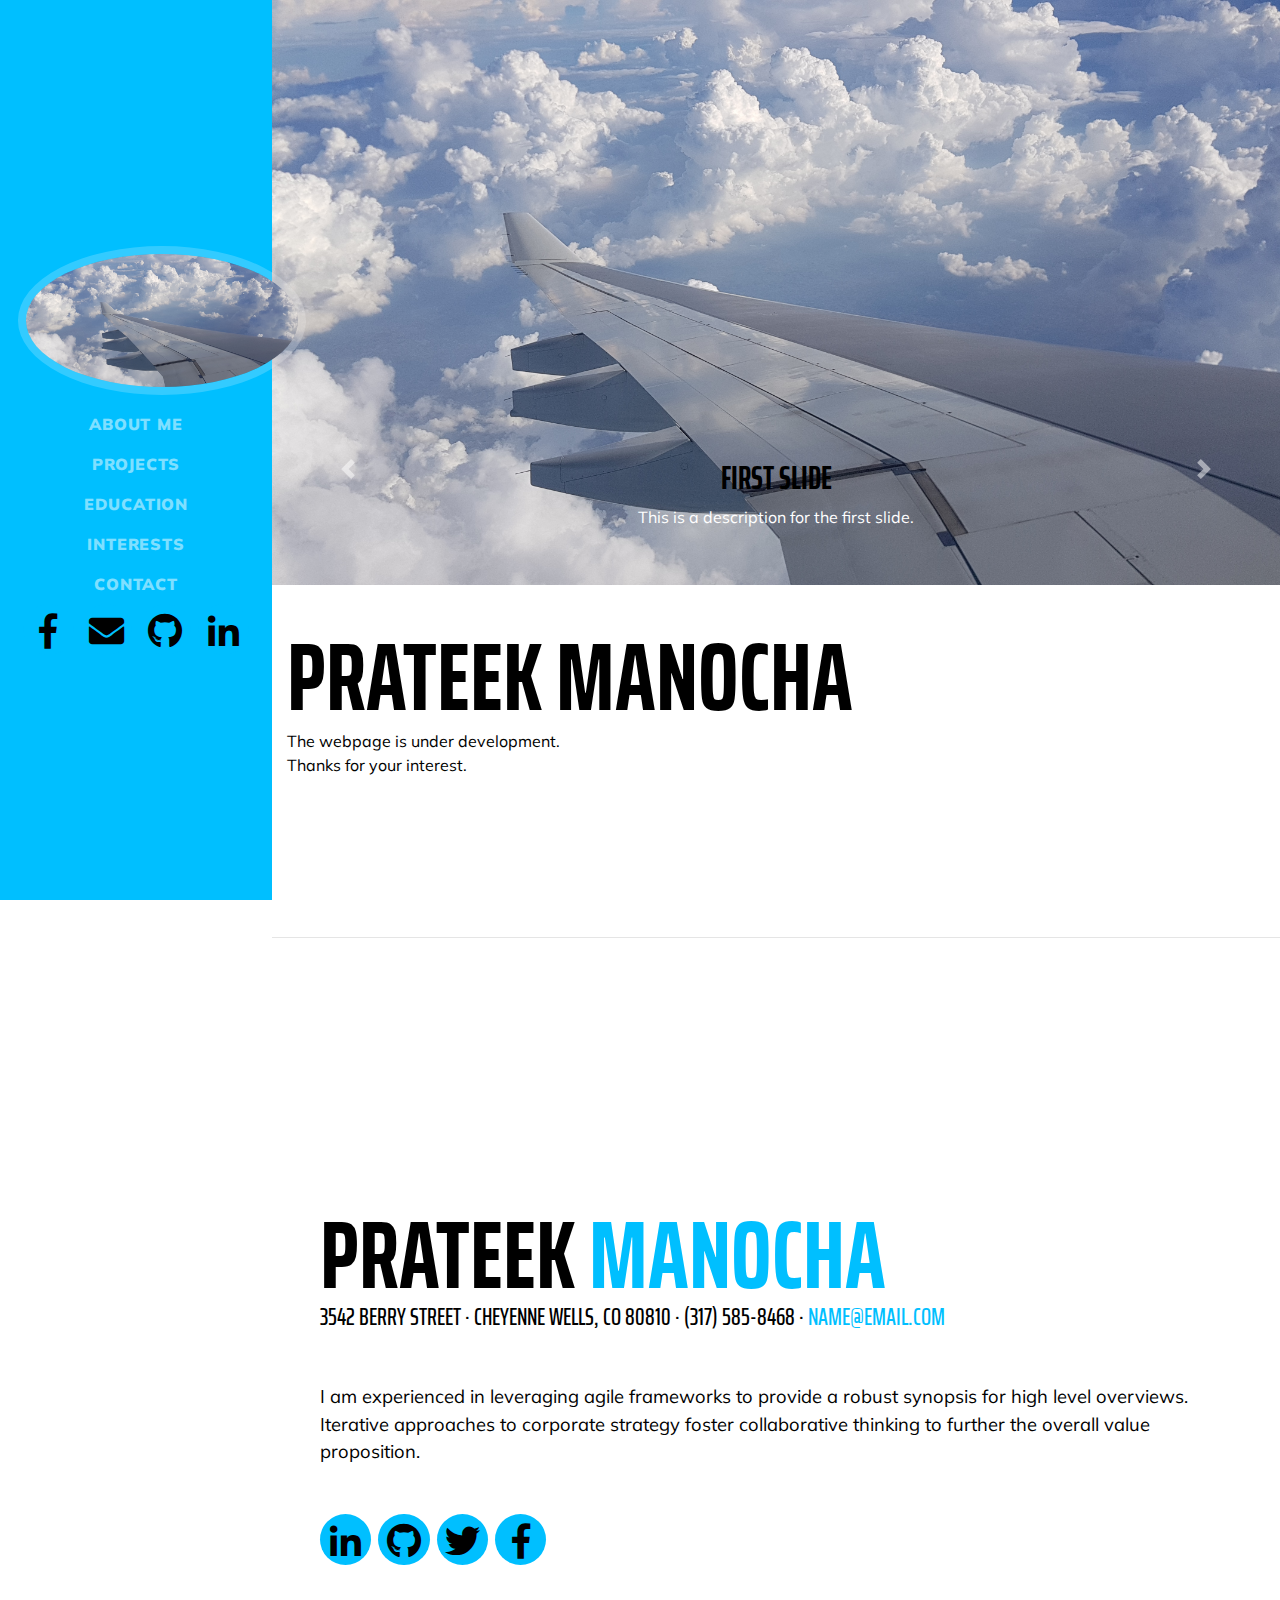
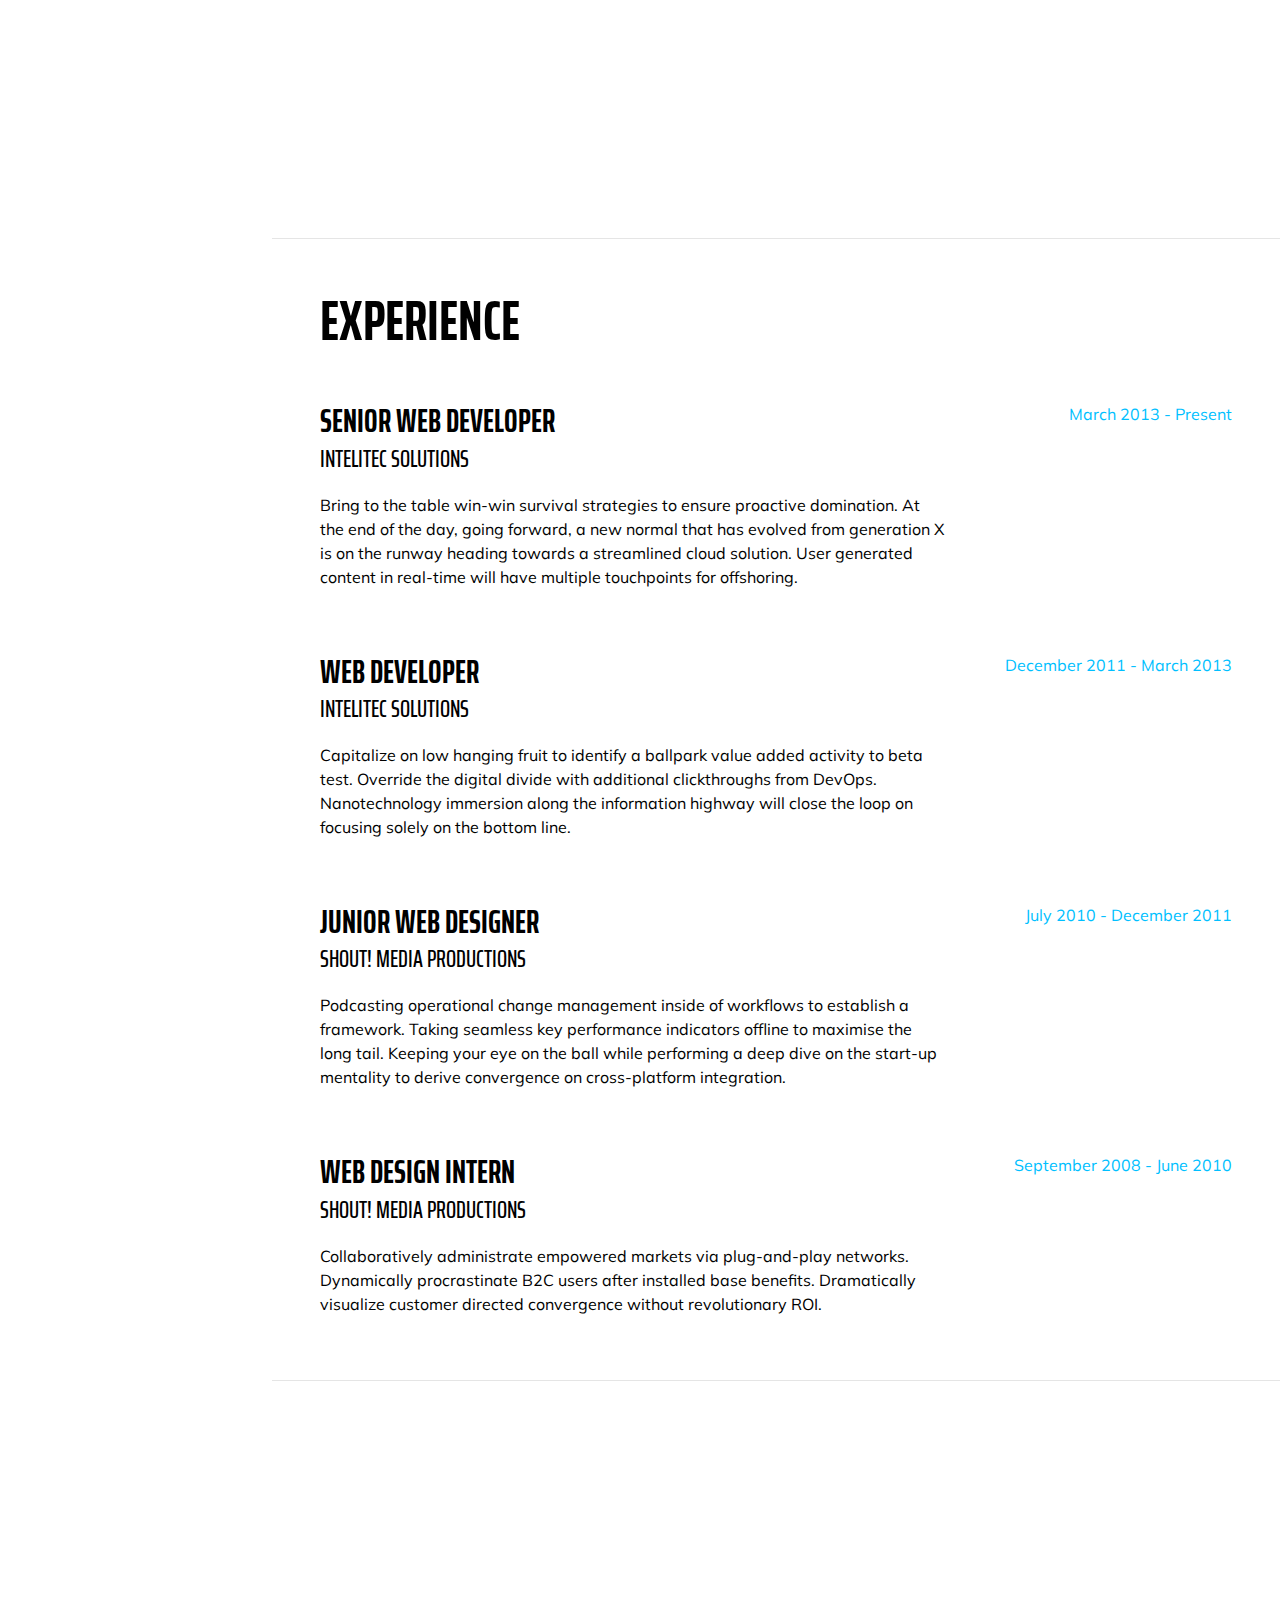
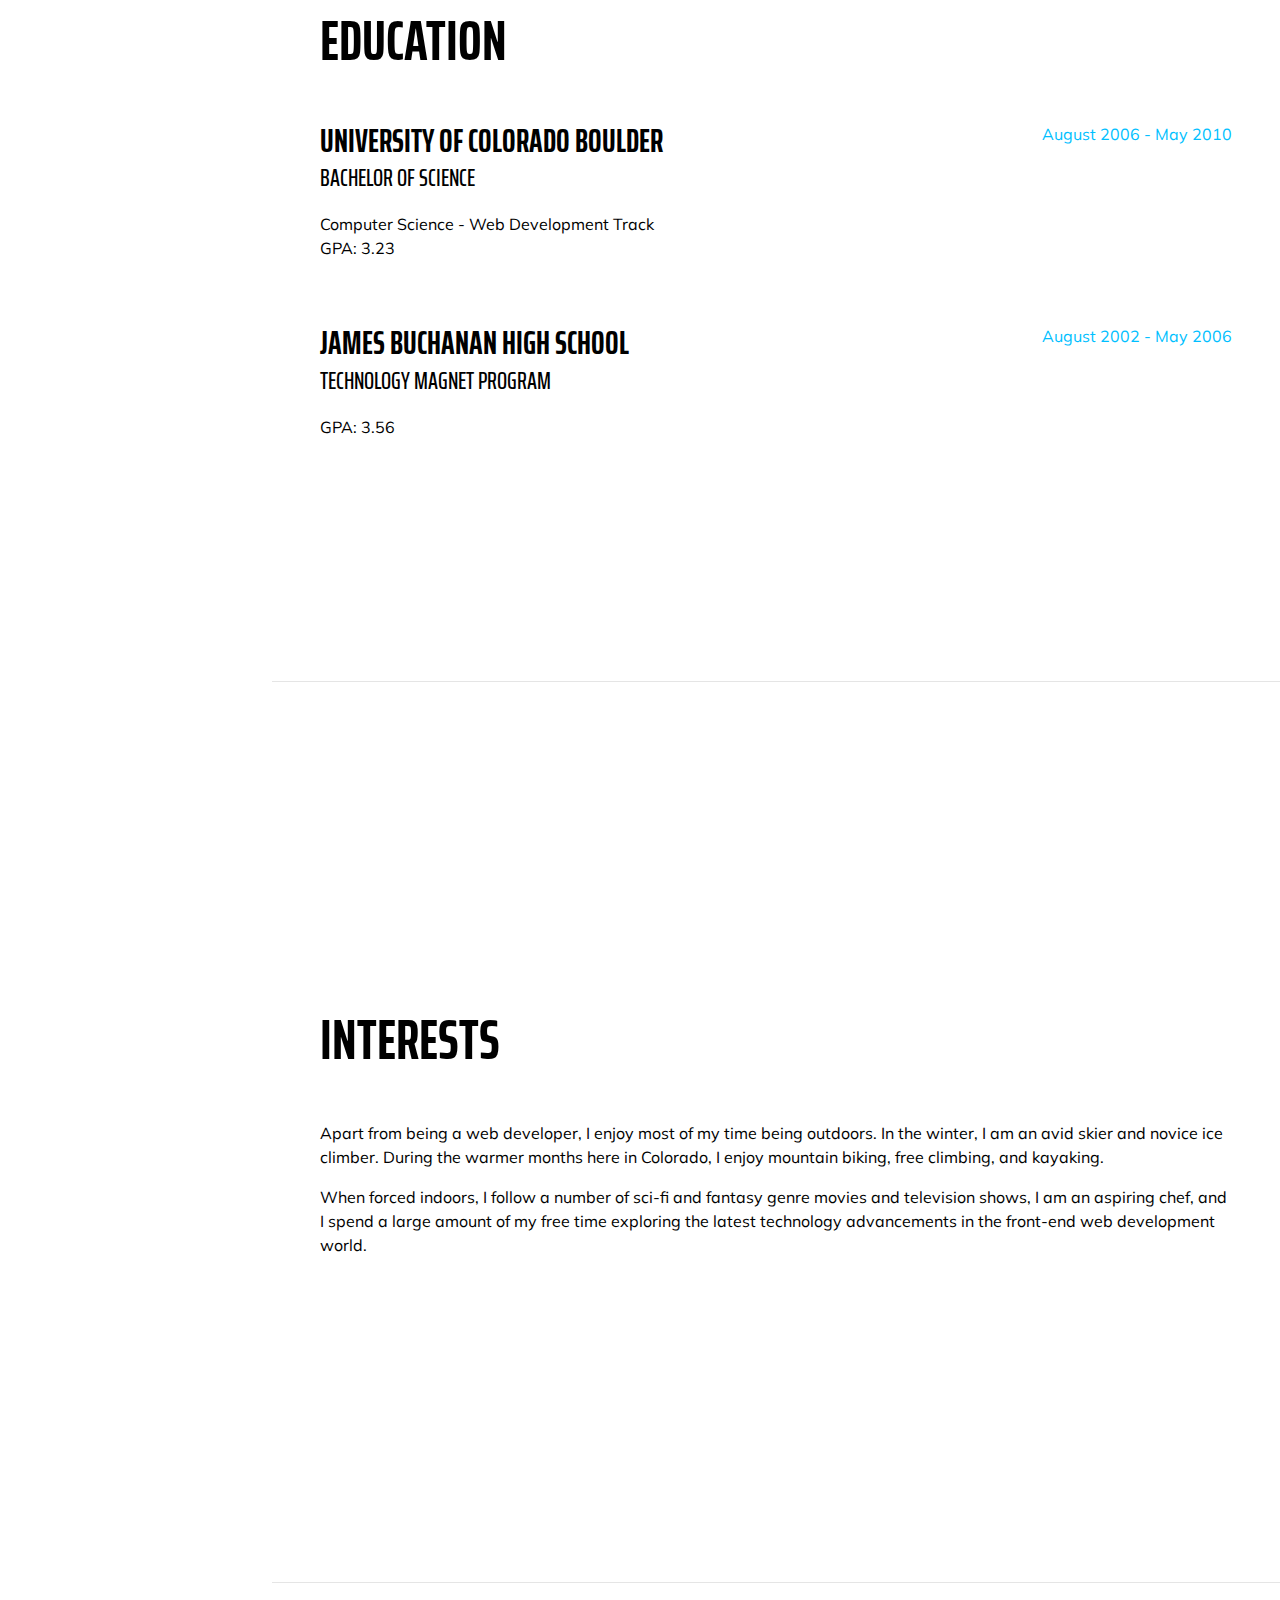
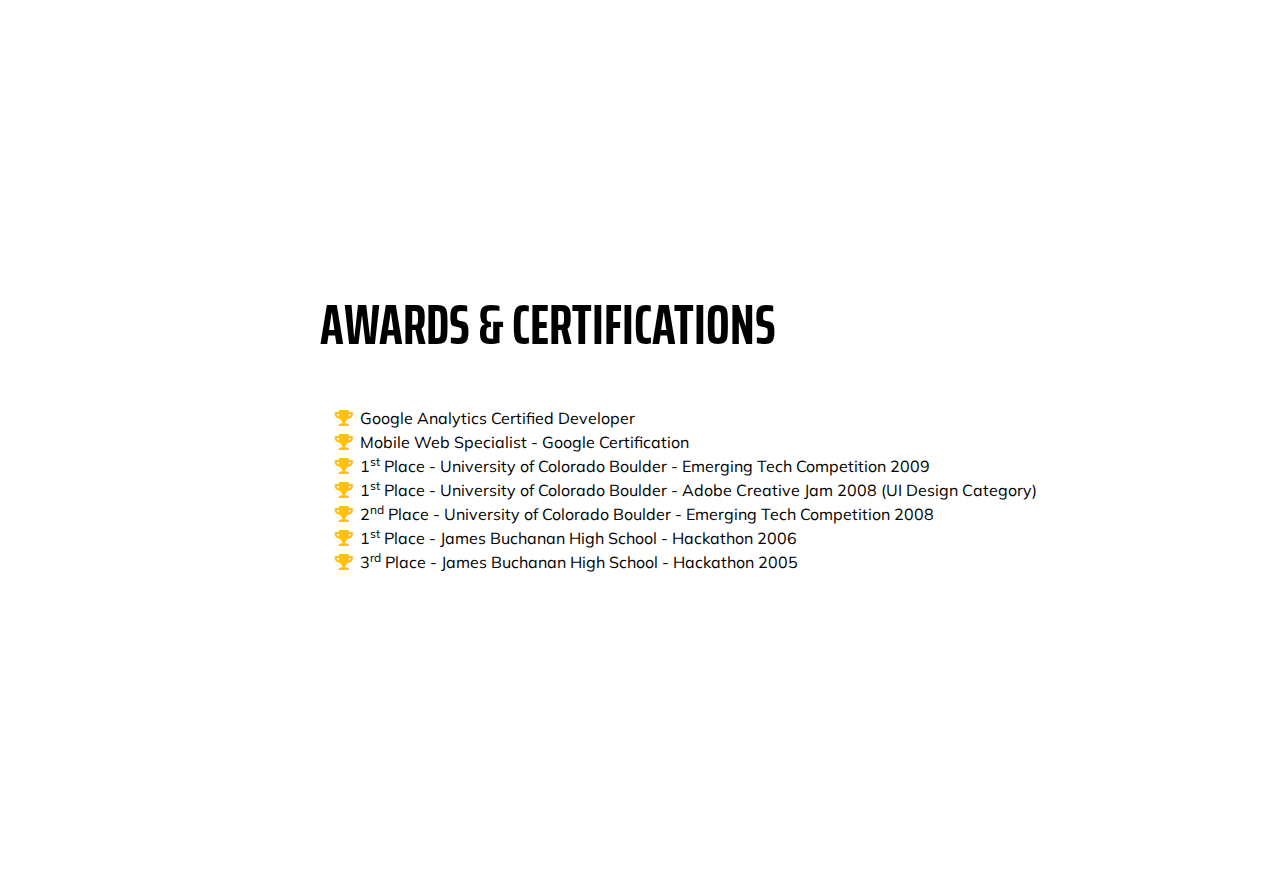
==== commit b3ce44cc: "latest_version" ====
--- a/index.html
+++ b/index.html
@@ -32,7 +32,7 @@
       <a class="navbar-brand js-scroll-trigger" href="#top">
         <span class="d-block d-lg-none">PRATEEK MANOCHA</span>
         <span class="d-none d-lg-block">
-          <img class="img-fluid img-profile rounded-circle mx-auto mb-2" src="images/profile.jpg" alt="">
+          <img class="img-fluid img-profile rounded-circle mx-auto mb-2" src="images/im6.jpg" alt="">
         </span>
       </a>
       <button class="navbar-toggler" type="button" data-toggle="collapse" data-target="#navbarSupportedContent" aria-controls="navbarSupportedContent" aria-expanded="false" aria-label="Toggle navigation">
@@ -85,7 +85,7 @@
         </ol>
         <div class="carousel-inner" role="listbox">
           <!-- Slide One - Set the background image for this slide in the line below -->
-          <div class="carousel-item active" style="background-image: url(images/im7.jpg)">
+          <div class="carousel-item active" style="background-image: url(images/im6.jpg)">
             <div class="carousel-caption d-none d-md-block">
               <h3>First Slide</h3>
               <p>This is a description for the first slide.</p>
@@ -144,7 +144,7 @@
 
       <hr class="m-0">
 
-      <section class="resume-section p-3 p-lg-5 d-flex d-column" id="about">
+      <section class="resume-section p-3 p-lg-5 d-flex d-column" id="about" name="about">
         <div class="my-auto">
           <h1 class="mb-0">Prateek
             <span class="text-primary">Manocha</span>
